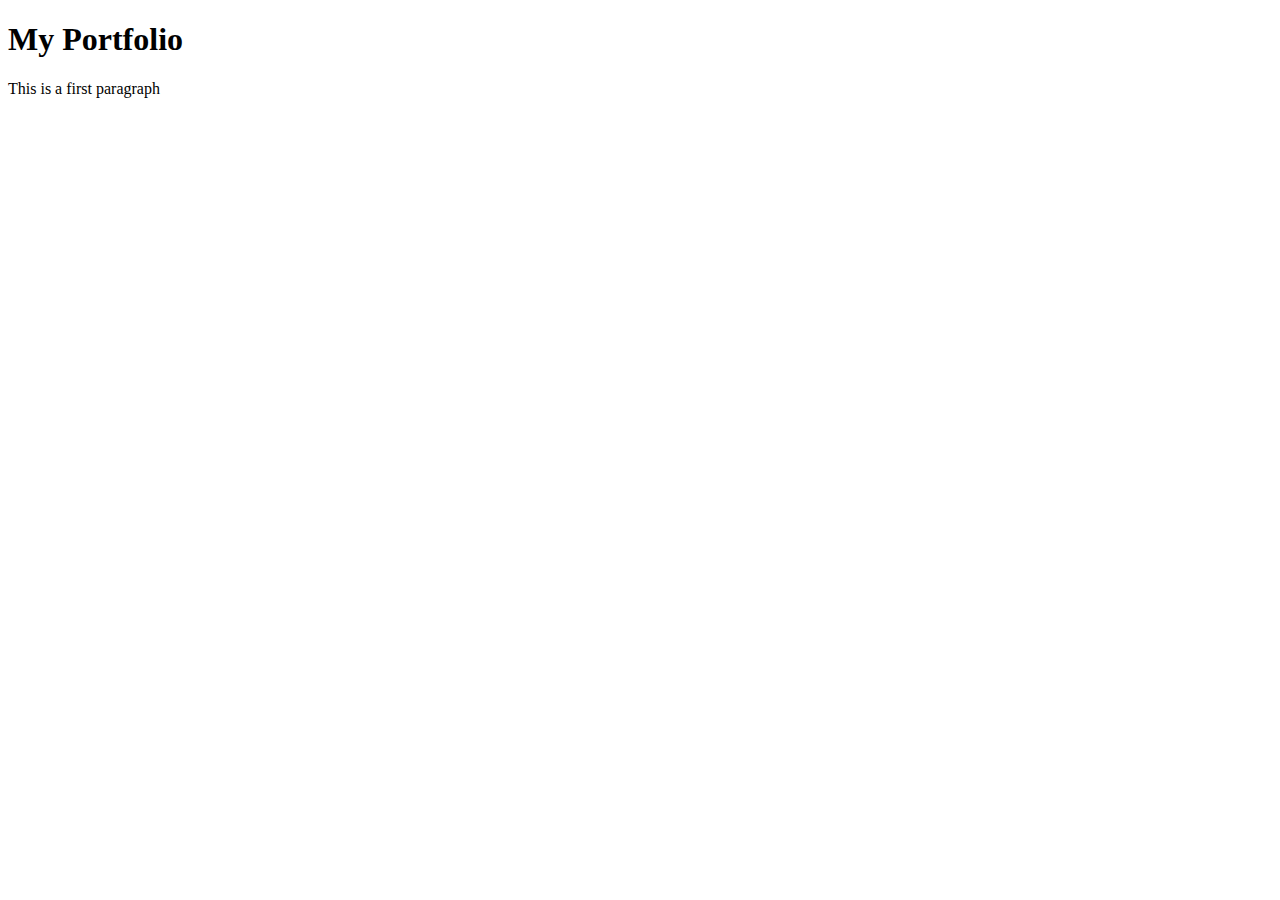
==== index.html @ 95cd4dc5 "Create index.html" ====
<!DOCTYPE html>
<html lang="en">
    <head>
        <link rel="icon" href="img/icon.jpg">
        <link rel="stylesheet" href="css/style.css">
        <meta charset="UTF-8">
        <meta name="viewport" content="width=device-width, initial-scale=1.0">
        <title>Portfolio</title>
    </head>
    <body>
        <h1>My Portfolio</h1>
        <p>This is a first paragraph</p>
    </body>
</html>
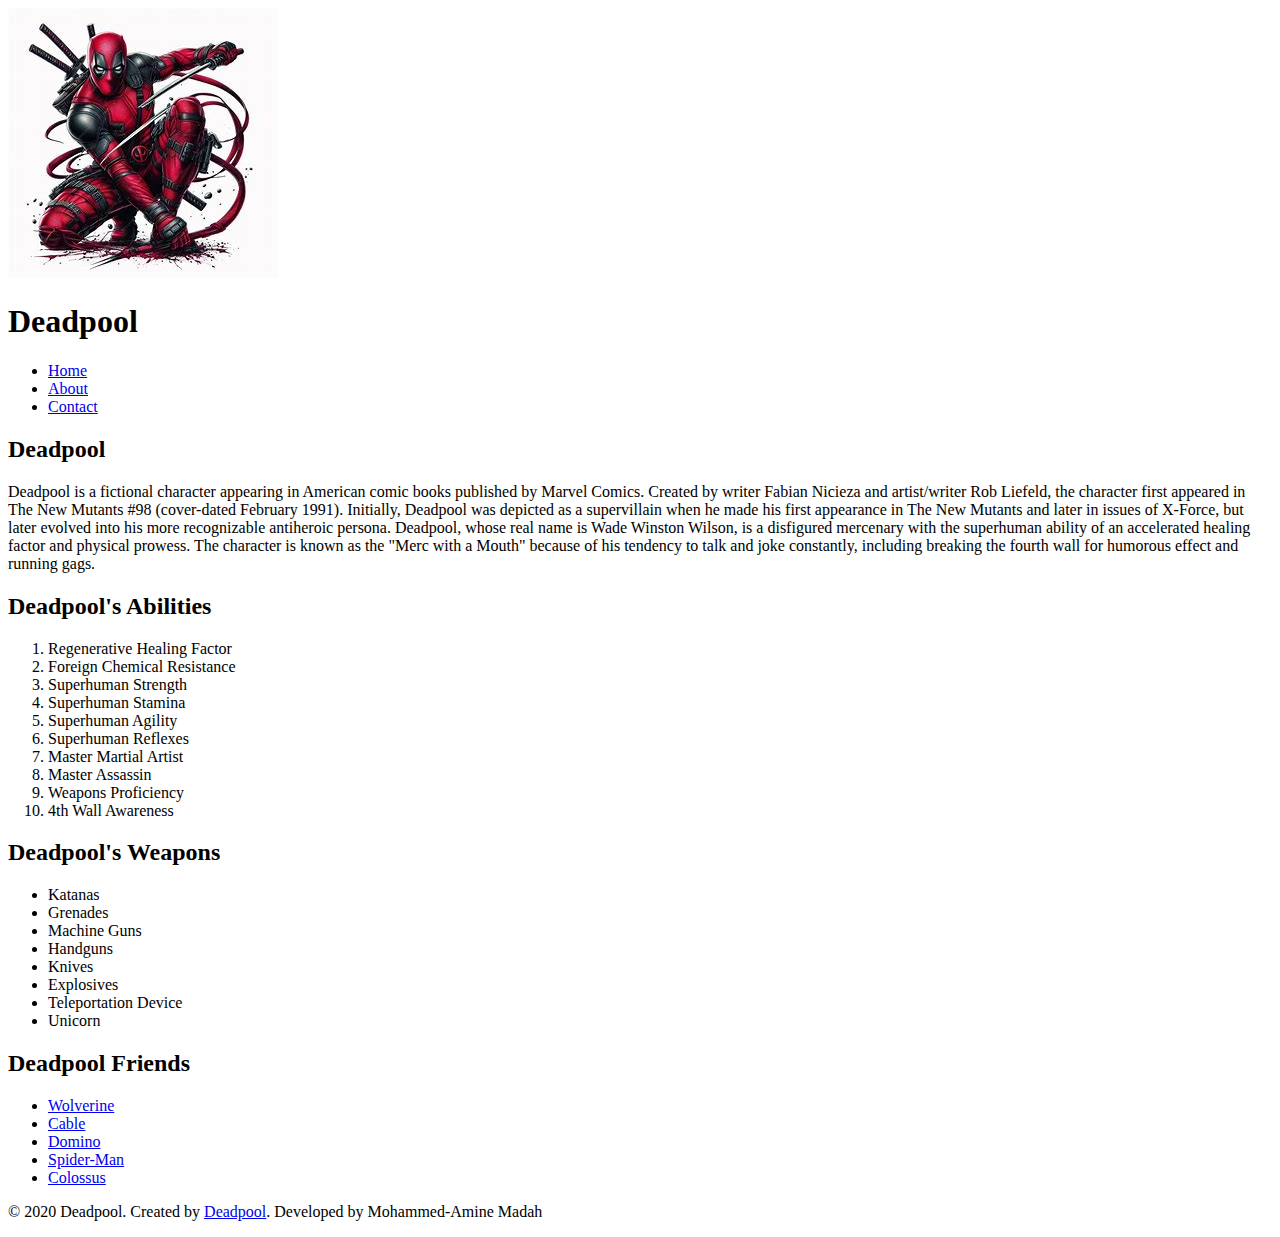
==== commit 7ac39655: "Page update and media" ====
--- a/index.html
+++ b/index.html
@@ -1,14 +1,72 @@
 <!DOCTYPE html>
 <html lang="en">
     <head>
+        <meta charset="UTF-8">
+        <meta name="viewport" content="width=device-width, initial-scale=1.0">
         <link rel="icon" href="img/icon.jpg">
         <link rel="stylesheet" href="css/style.css">
-        <meta charset="UTF-8">
-        <meta name="viewport" content="width=device-width, initial-scale=1.0">
-        <title>Portfolio</title>
+        <title>Deadpool</title>
     </head>
     <body>
-        <h1>My Portfolio</h1>
-        <p>This is a first paragraph</p>
+        <header>
+            <div class="pfp">
+                <img src="img/deadpool.jpg" alt="Deadpool Profile Picture">
+            <h1>Deadpool</h1>
+            <nav>
+                <ul>
+                    <li><a href="#">Home</a></li>
+                    <li><a href="#">About</a></li>
+                    <li><a href="#">Contact</a></li>
+                </ul>
+            </nav>
+        </header>
+
+        <main>
+            <section>
+                <h2>Deadpool</h2>
+                <p>Deadpool is a fictional character appearing in American comic books published by Marvel Comics. Created by writer Fabian Nicieza and artist/writer Rob Liefeld, the character first appeared in The New Mutants #98 (cover-dated February 1991). Initially, Deadpool was depicted as a supervillain when he made his first appearance in The New Mutants and later in issues of X-Force, but later evolved into his more recognizable antiheroic persona. Deadpool, whose real name is Wade Winston Wilson, is a disfigured mercenary with the superhuman ability of an accelerated healing factor and physical prowess. The character is known as the "Merc with a Mouth" because of his tendency to talk and joke constantly, including breaking the fourth wall for humorous effect and running gags.</p>
+            </section>
+            <section>
+                <h2>Deadpool's Abilities</h2>
+                <ol>
+                    <li>Regenerative Healing Factor</li>
+                    <li>Foreign Chemical Resistance</li>
+                    <li>Superhuman Strength</li>
+                    <li>Superhuman Stamina</li>
+                    <li>Superhuman Agility</li>
+                    <li>Superhuman Reflexes</li>
+                    <li>Master Martial Artist</li>
+                    <li>Master Assassin</li>
+                    <li>Weapons Proficiency</li>
+                    <li>4th Wall Awareness</li>
+                </ol>
+            </section>
+            <section>
+                <h2>Deadpool's Weapons</h2>
+                <ul>
+                    <li>Katanas</li>
+                    <li>Grenades</li>
+                    <li>Machine Guns</li>
+                    <li>Handguns</li>
+                    <li>Knives</li>
+                    <li>Explosives</li>
+                    <li>Teleportation Device</li>
+                    <li>Unicorn</li>
+                </ul>
+            </section>
+            <section>
+                <h2>Deadpool Friends</h2>
+                <ul>
+                    <li><a href="#">Wolverine</a></li>
+                    <li><a href="#">Cable</a></li>
+                    <li><a href="#">Domino</a></li>
+                    <li><a href="#">Spider-Man</a></li>
+                    <li><a href="#">Colossus</a></li>
+                </ul>
+            </section>
+        </main>
+        <footer>
+            <p>&copy; 2020 Deadpool. Created by <a href="https://en.wikipedia.org/wiki/Deadpool" target="_blank">Deadpool</a>. Developed by Mohammed-Amine Madah</p>
+        </footer>
     </body>
 </html>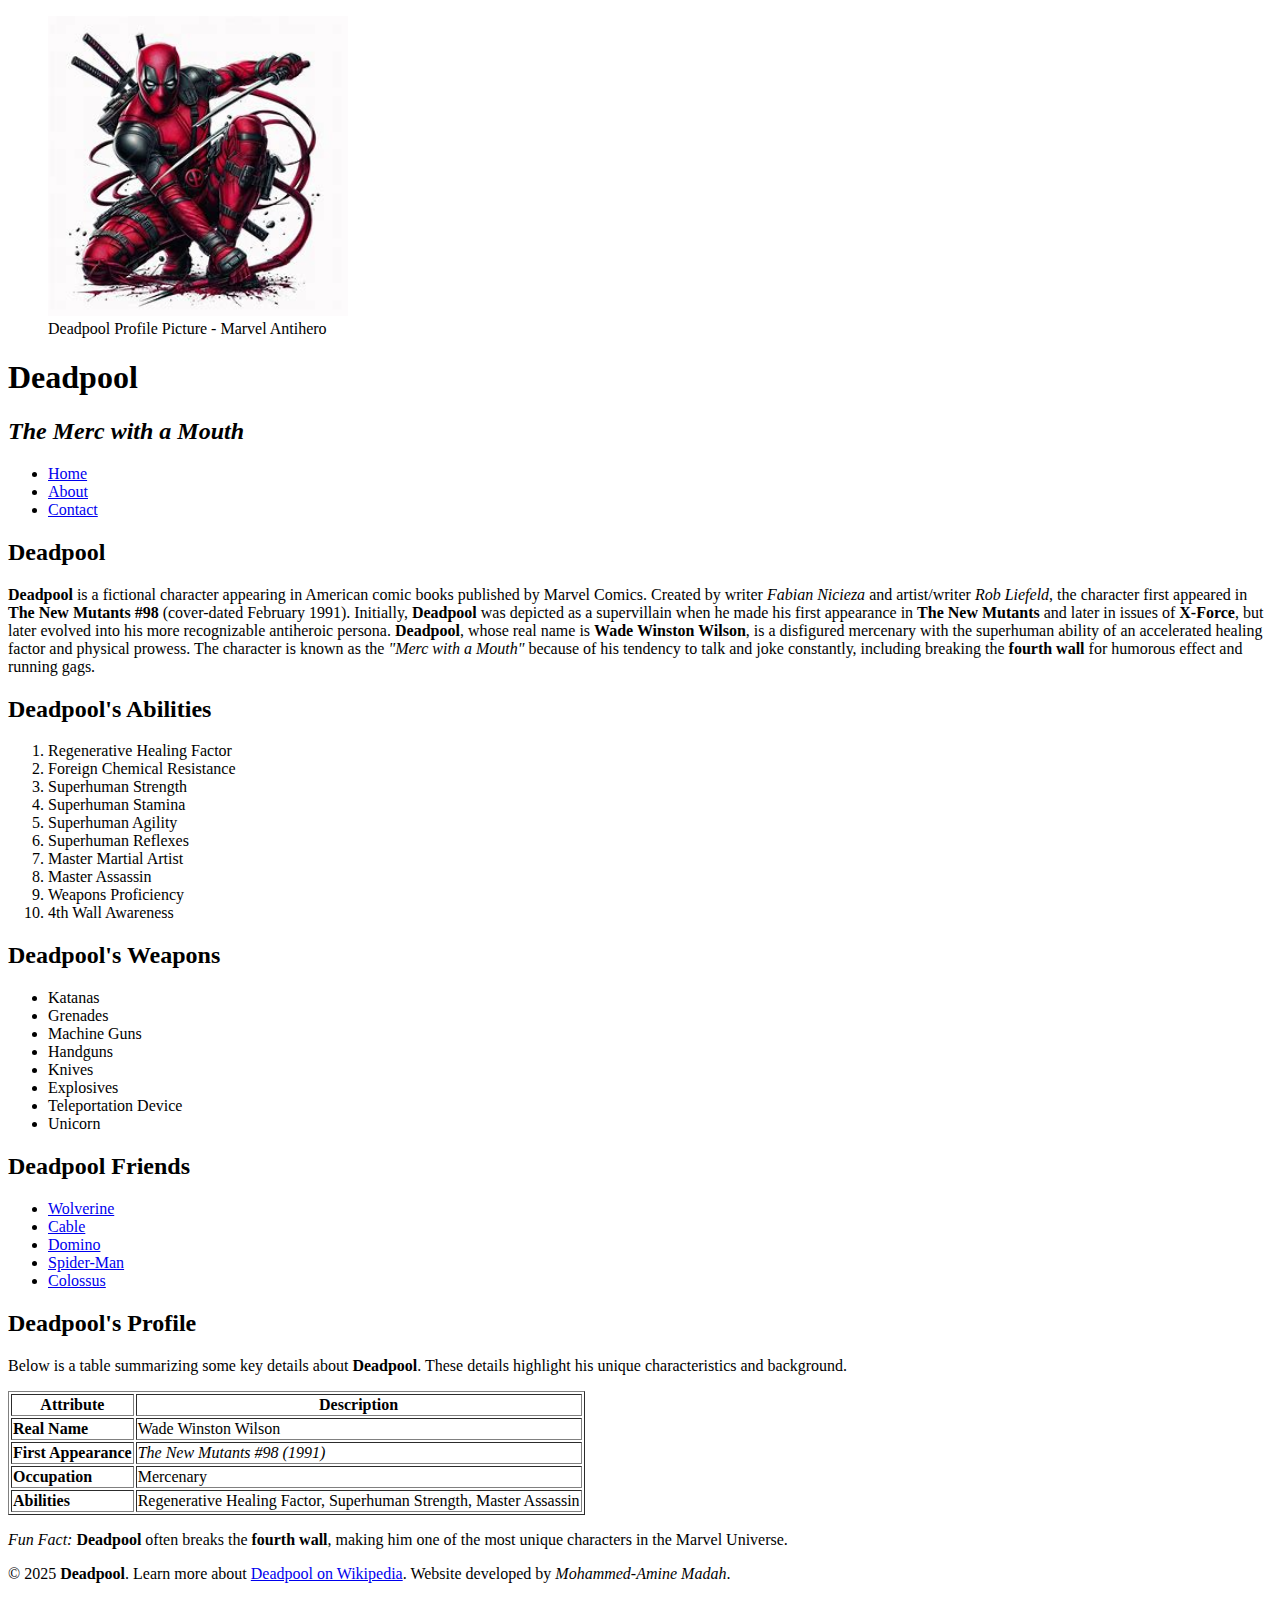
==== commit ee6a7529: "Update index.html" ====
--- a/index.html
+++ b/index.html
@@ -3,15 +3,19 @@
     <head>
         <meta charset="UTF-8">
         <meta name="viewport" content="width=device-width, initial-scale=1.0">
+        <meta name="description" content="Learn all about Deadpool, the Marvel antihero known for his humor, abilities, and breaking the fourth wall.">
         <link rel="icon" href="img/icon.jpg">
         <link rel="stylesheet" href="css/style.css">
-        <title>Deadpool</title>
+        <title>Deadpool - Marvel's Merc with a Mouth</title>
     </head>
     <body>
         <header>
-            <div class="pfp">
-                <img src="img/deadpool.jpg" alt="Deadpool Profile Picture">
+            <figure>
+                <img src="img/deadpool.jpg" alt="Deadpool Profile Picture - Marvel Antihero" width="300" height="300" loading="lazy">
+                <figcaption>Deadpool Profile Picture - Marvel Antihero</figcaption>
+            </figure>
             <h1>Deadpool</h1>
+            <h2><em>The Merc with a Mouth</em></h2>
             <nav>
                 <ul>
                     <li><a href="#">Home</a></li>
@@ -20,11 +24,10 @@
                 </ul>
             </nav>
         </header>
-
         <main>
             <section>
-                <h2>Deadpool</h2>
-                <p>Deadpool is a fictional character appearing in American comic books published by Marvel Comics. Created by writer Fabian Nicieza and artist/writer Rob Liefeld, the character first appeared in The New Mutants #98 (cover-dated February 1991). Initially, Deadpool was depicted as a supervillain when he made his first appearance in The New Mutants and later in issues of X-Force, but later evolved into his more recognizable antiheroic persona. Deadpool, whose real name is Wade Winston Wilson, is a disfigured mercenary with the superhuman ability of an accelerated healing factor and physical prowess. The character is known as the "Merc with a Mouth" because of his tendency to talk and joke constantly, including breaking the fourth wall for humorous effect and running gags.</p>
+                <h2><strong>Deadpool</strong></h2>
+                <p><strong>Deadpool</strong> is a fictional character appearing in American comic books published by Marvel Comics. Created by writer <em>Fabian Nicieza</em> and artist/writer <em>Rob Liefeld</em>, the character first appeared in <strong>The New Mutants #98</strong> (cover-dated February 1991). Initially, <strong>Deadpool</strong> was depicted as a supervillain when he made his first appearance in <strong>The New Mutants</strong> and later in issues of <strong>X-Force</strong>, but later evolved into his more recognizable antiheroic persona. <strong>Deadpool</strong>, whose real name is <strong>Wade Winston Wilson</strong>, is a disfigured mercenary with the superhuman ability of an accelerated healing factor and physical prowess. The character is known as the <em>"Merc with a Mouth"</em> because of his tendency to talk and joke constantly, including breaking the <strong>fourth wall</strong> for humorous effect and running gags.</p>
             </section>
             <section>
                 <h2>Deadpool's Abilities</h2>
@@ -64,9 +67,44 @@
                     <li><a href="#">Colossus</a></li>
                 </ul>
             </section>
+            <section>
+                <h2>Deadpool's Profile</h2>
+                <article>
+                    <p>Below is a table summarizing some key details about <strong>Deadpool</strong>. These details highlight his unique characteristics and background.</p>
+                    <table border="1">
+                        <thead>
+                            <tr>
+                                <th><strong>Attribute</strong></th>
+                                <th><strong>Description</strong></th>
+                            </tr>
+                        </thead>
+                        <tbody>
+                            <tr>
+                                <td><strong>Real Name</strong></td>
+                                <td>Wade Winston Wilson</td>
+                            </tr>
+                            <tr>
+                                <td><strong>First Appearance</strong></td>
+                                <td><em>The New Mutants #98 (1991)</em></td>
+                            </tr>
+                            <tr>
+                                <td><strong>Occupation</strong></td>
+                                <td>Mercenary</td>
+                            </tr>
+                            <tr>
+                                <td><strong>Abilities</strong></td>
+                                <td>Regenerative Healing Factor, Superhuman Strength, Master Assassin</td>
+                            </tr>
+                        </tbody>
+                    </table>
+                </article>
+                <aside>
+                    <p><em>Fun Fact:</em> <strong>Deadpool</strong> often breaks the <strong>fourth wall</strong>, making him one of the most unique characters in the Marvel Universe.</p>
+                </aside>
+            </section>
         </main>
         <footer>
-            <p>&copy; 2020 Deadpool. Created by <a href="https://en.wikipedia.org/wiki/Deadpool" target="_blank">Deadpool</a>. Developed by Mohammed-Amine Madah</p>
+            <p>&copy; 2025 <strong>Deadpool</strong>. Learn more about <a href="https://en.wikipedia.org/wiki/Deadpool" target="_blank">Deadpool on Wikipedia</a>. Website developed by <em>Mohammed-Amine Madah</em>.</p>
         </footer>
     </body>
 </html>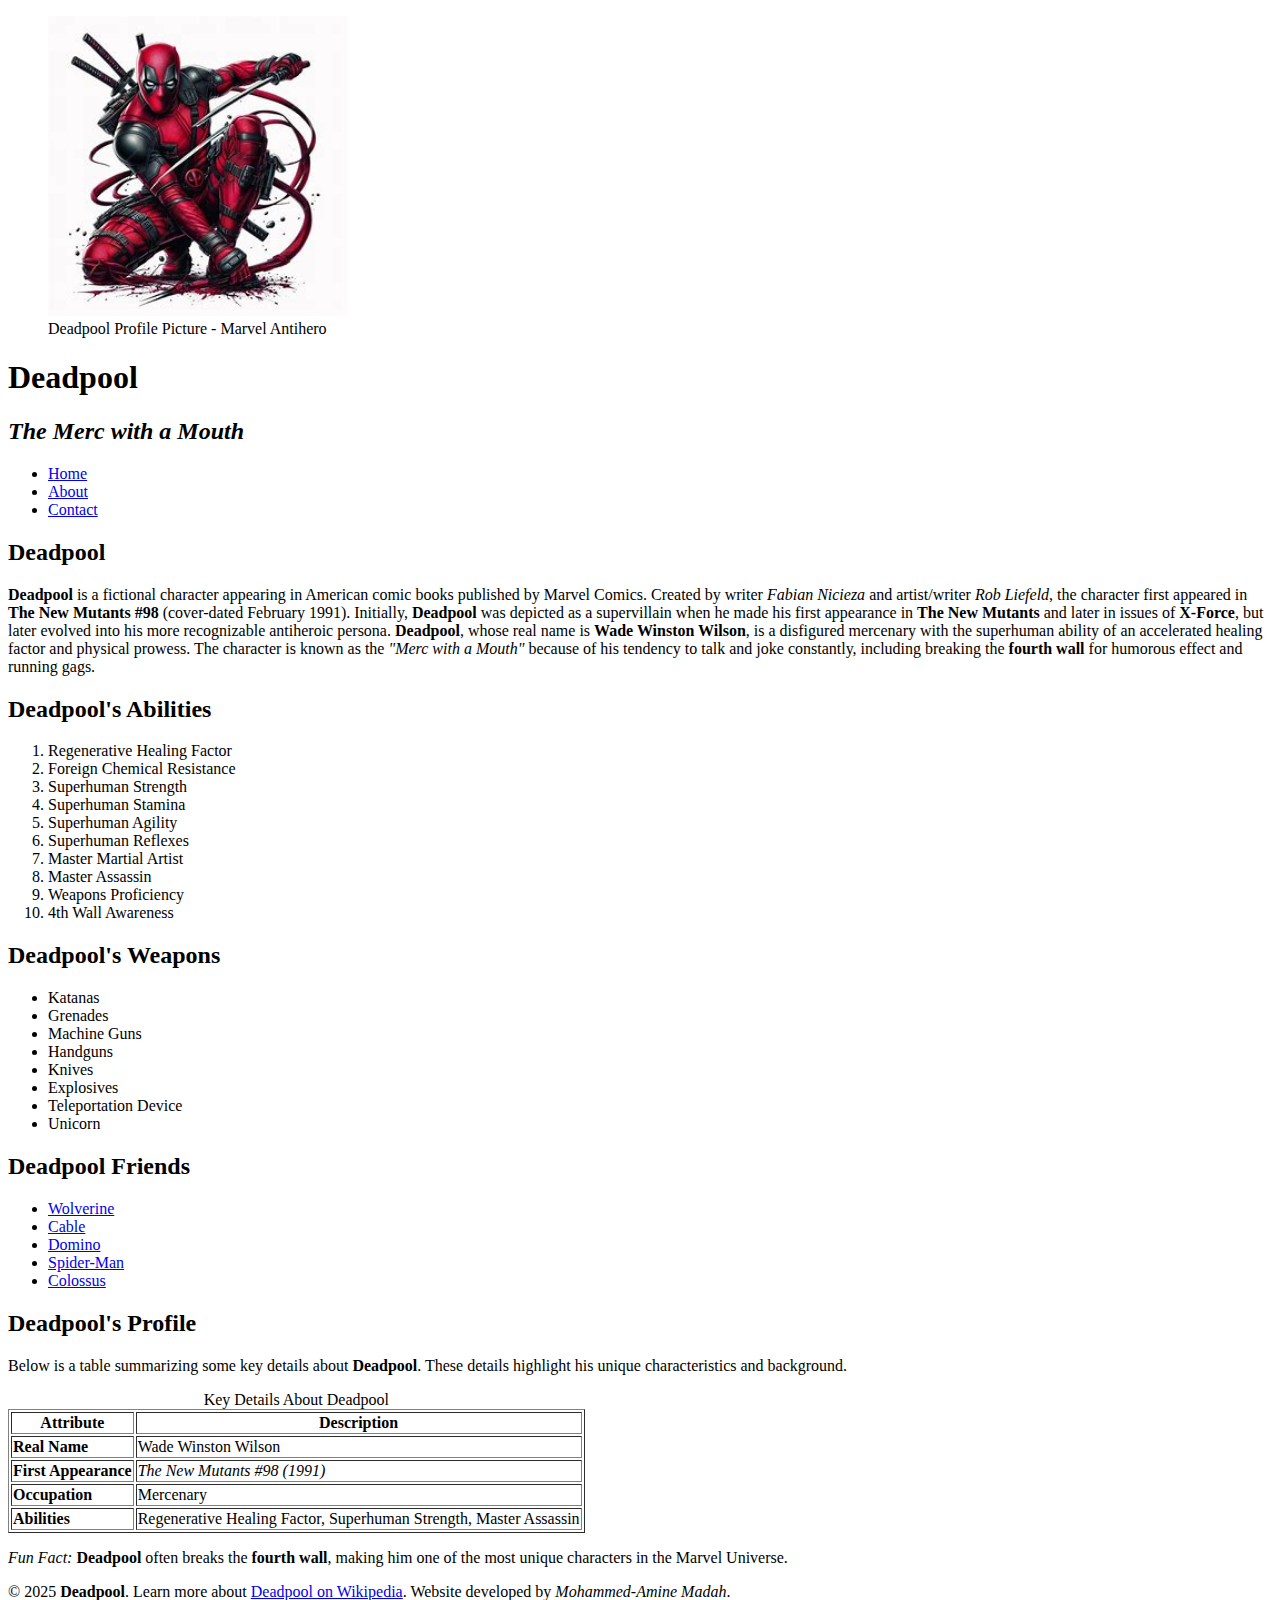
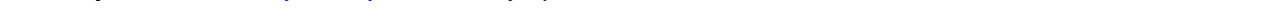
==== commit c7804672: "Update index.html" ====
--- a/index.html
+++ b/index.html
@@ -9,28 +9,32 @@
         <title>Deadpool - Marvel's Merc with a Mouth</title>
     </head>
     <body>
-        <header>
+        <header role="banner">
             <figure>
                 <img src="img/deadpool.jpg" alt="Deadpool Profile Picture - Marvel Antihero" width="300" height="300" loading="lazy">
                 <figcaption>Deadpool Profile Picture - Marvel Antihero</figcaption>
             </figure>
             <h1>Deadpool</h1>
             <h2><em>The Merc with a Mouth</em></h2>
-            <nav>
+            <nav role="navigation" aria-label="Main Navigation">
                 <ul>
-                    <li><a href="#">Home</a></li>
-                    <li><a href="#">About</a></li>
-                    <li><a href="#">Contact</a></li>
+                    <li><a href="#" aria-label="Go to Home section">Home</a></li>
+                    <li><a href="#" aria-label="Learn more About Deadpool">About</a></li>
+                    <li><a href="#" aria-label="Contact Deadpool">Contact</a></li>
                 </ul>
             </nav>
         </header>
-        <main>
+        <main role="main">
             <section>
-                <h2><strong>Deadpool</strong></h2>
+                <header>
+                    <h2><strong>Deadpool</strong></h2>
+                </header>
                 <p><strong>Deadpool</strong> is a fictional character appearing in American comic books published by Marvel Comics. Created by writer <em>Fabian Nicieza</em> and artist/writer <em>Rob Liefeld</em>, the character first appeared in <strong>The New Mutants #98</strong> (cover-dated February 1991). Initially, <strong>Deadpool</strong> was depicted as a supervillain when he made his first appearance in <strong>The New Mutants</strong> and later in issues of <strong>X-Force</strong>, but later evolved into his more recognizable antiheroic persona. <strong>Deadpool</strong>, whose real name is <strong>Wade Winston Wilson</strong>, is a disfigured mercenary with the superhuman ability of an accelerated healing factor and physical prowess. The character is known as the <em>"Merc with a Mouth"</em> because of his tendency to talk and joke constantly, including breaking the <strong>fourth wall</strong> for humorous effect and running gags.</p>
             </section>
             <section>
-                <h2>Deadpool's Abilities</h2>
+                <header>
+                    <h2>Deadpool's Abilities</h2>
+                </header>
                 <ol>
                     <li>Regenerative Healing Factor</li>
                     <li>Foreign Chemical Resistance</li>
@@ -45,7 +49,9 @@
                 </ol>
             </section>
             <section>
-                <h2>Deadpool's Weapons</h2>
+                <header>
+                    <h2>Deadpool's Weapons</h2>
+                </header>
                 <ul>
                     <li>Katanas</li>
                     <li>Grenades</li>
@@ -58,24 +64,29 @@
                 </ul>
             </section>
             <section>
-                <h2>Deadpool Friends</h2>
+                <header>
+                    <h2>Deadpool Friends</h2>
+                </header>
                 <ul>
-                    <li><a href="#">Wolverine</a></li>
-                    <li><a href="#">Cable</a></li>
-                    <li><a href="#">Domino</a></li>
-                    <li><a href="#">Spider-Man</a></li>
-                    <li><a href="#">Colossus</a></li>
+                    <li><a href="#" aria-label="Learn about Wolverine">Wolverine</a></li>
+                    <li><a href="#" aria-label="Learn about Cable">Cable</a></li>
+                    <li><a href="#" aria-label="Learn about Domino">Domino</a></li>
+                    <li><a href="#" aria-label="Learn about Spider-Man">Spider-Man</a></li>
+                    <li><a href="#" aria-label="Learn about Colossus">Colossus</a></li>
                 </ul>
             </section>
             <section>
-                <h2>Deadpool's Profile</h2>
+                <header>
+                    <h2>Deadpool's Profile</h2>
+                </header>
                 <article>
                     <p>Below is a table summarizing some key details about <strong>Deadpool</strong>. These details highlight his unique characteristics and background.</p>
                     <table border="1">
+                        <caption>Key Details About Deadpool</caption>
                         <thead>
                             <tr>
-                                <th><strong>Attribute</strong></th>
-                                <th><strong>Description</strong></th>
+                                <th scope="col"><strong>Attribute</strong></th>
+                                <th scope="col"><strong>Description</strong></th>
                             </tr>
                         </thead>
                         <tbody>
@@ -103,8 +114,8 @@
                 </aside>
             </section>
         </main>
-        <footer>
-            <p>&copy; 2025 <strong>Deadpool</strong>. Learn more about <a href="https://en.wikipedia.org/wiki/Deadpool" target="_blank">Deadpool on Wikipedia</a>. Website developed by <em>Mohammed-Amine Madah</em>.</p>
+        <footer role="contentinfo">
+            <p>&copy; 2025 <strong>Deadpool</strong>. Learn more about <a href="https://en.wikipedia.org/wiki/Deadpool" target="_blank" aria-label="Read more about Deadpool on Wikipedia">Deadpool on Wikipedia</a>. Website developed by <em>Mohammed-Amine Madah</em>.</p>
         </footer>
     </body>
 </html>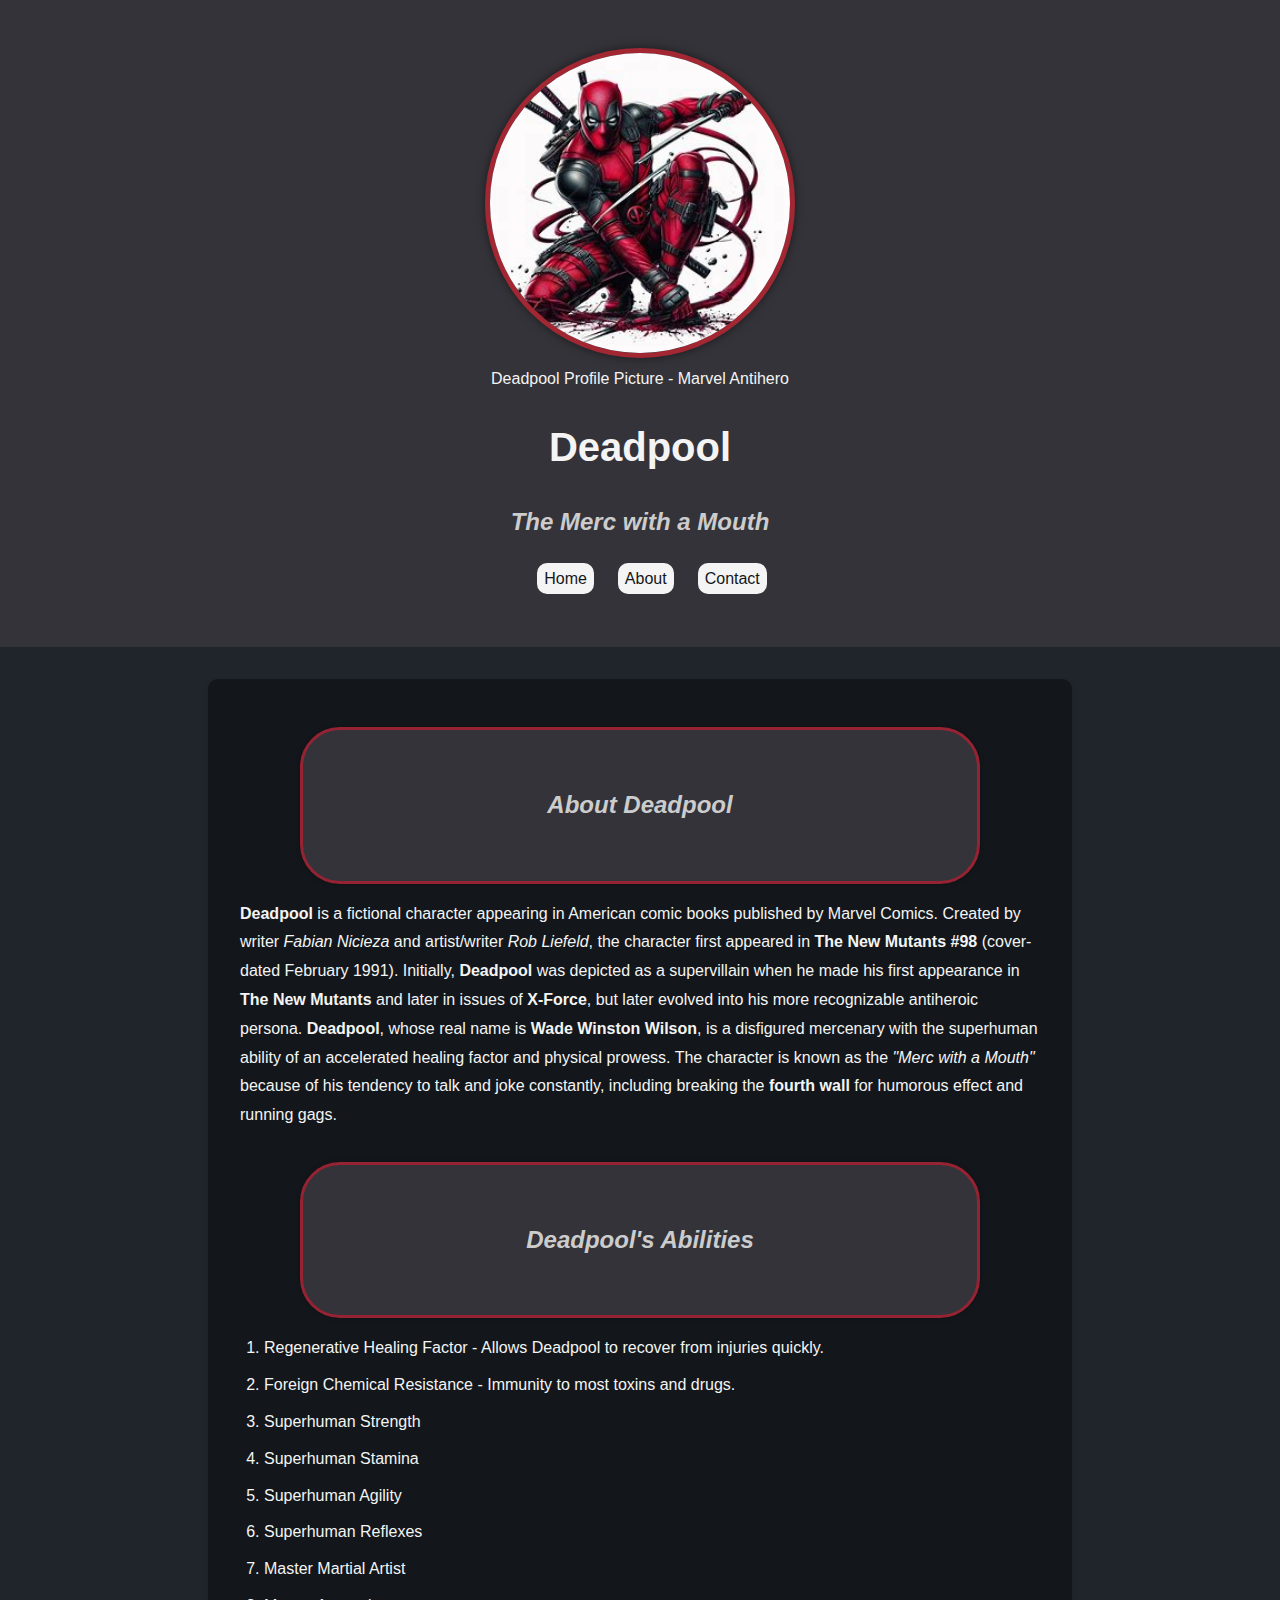
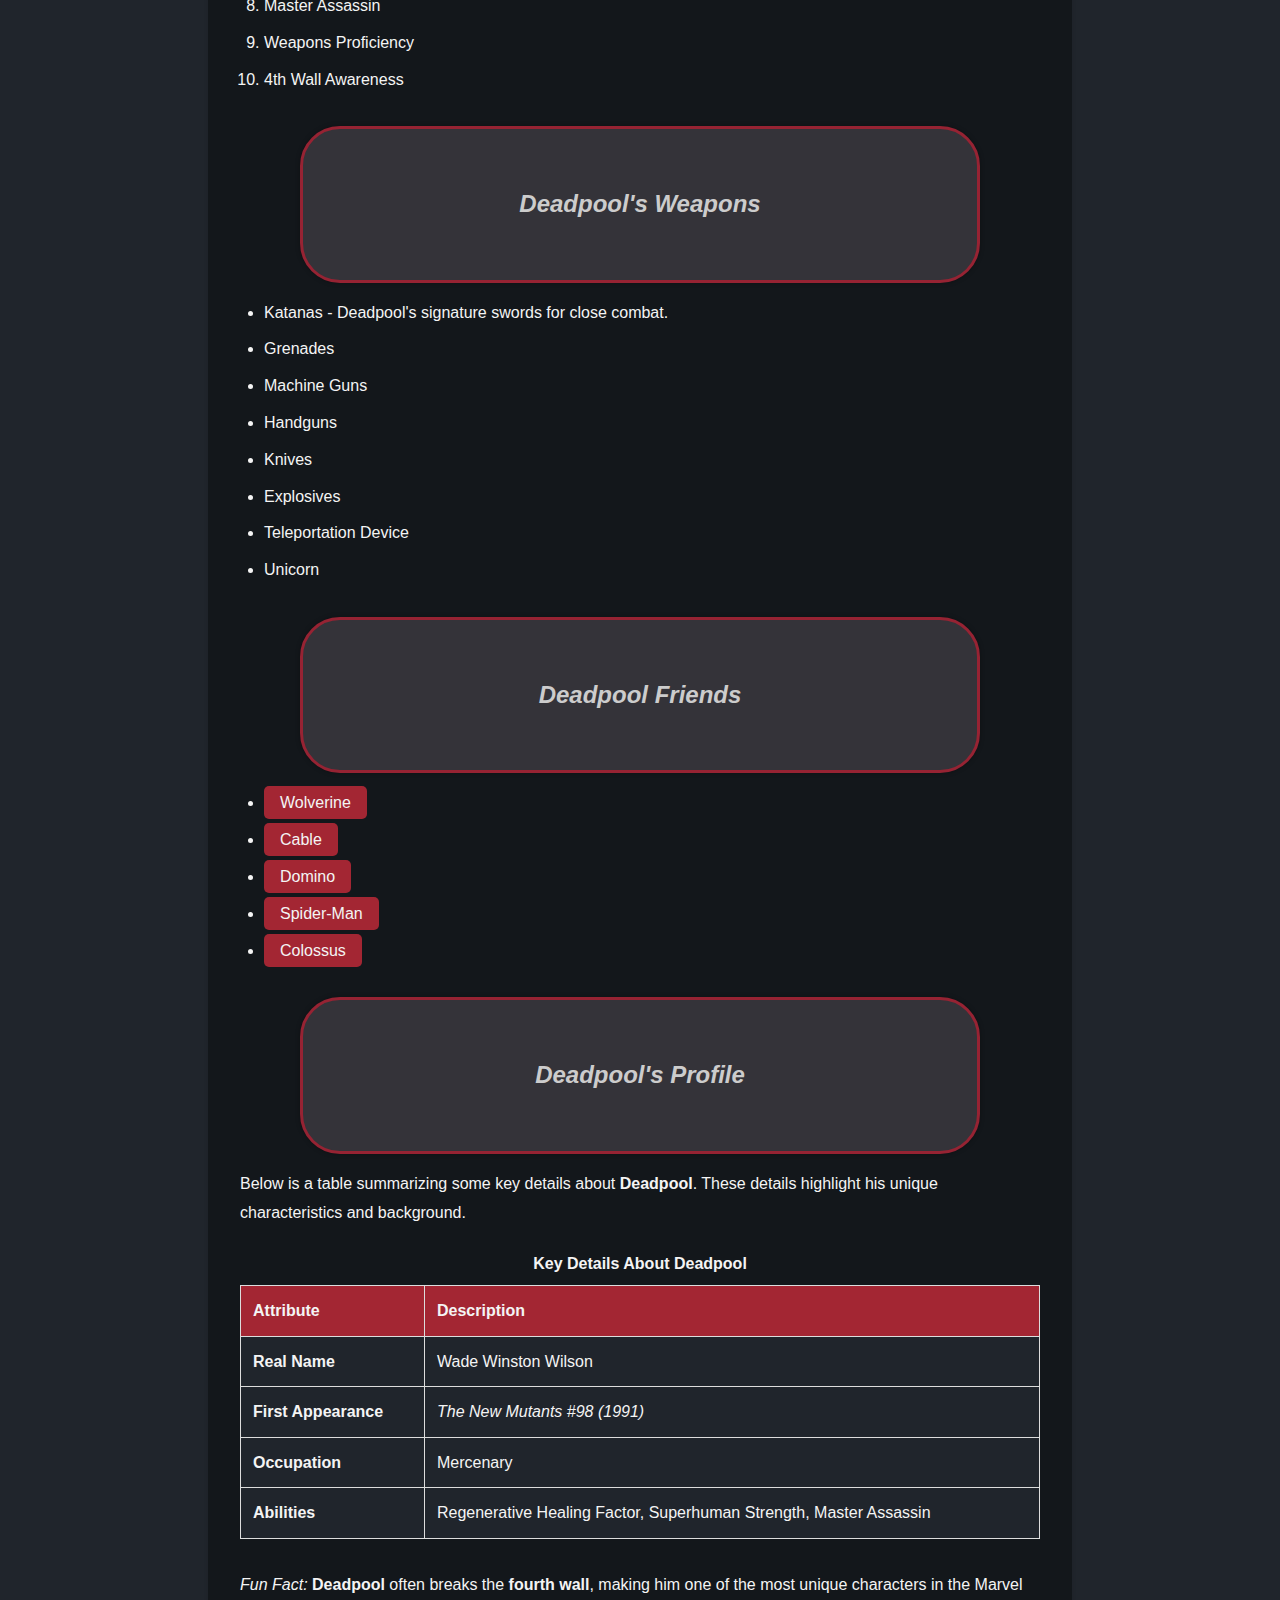
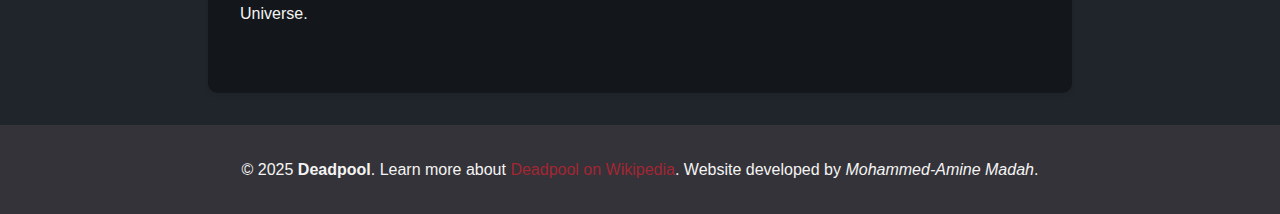
==== commit d307e878: "Style changes" ====
--- a/index.html
+++ b/index.html
@@ -3,15 +3,17 @@
     <head>
         <meta charset="UTF-8">
         <meta name="viewport" content="width=device-width, initial-scale=1.0">
-        <meta name="description" content="Learn all about Deadpool, the Marvel antihero known for his humor, abilities, and breaking the fourth wall.">
+        <meta name="keywords" content="Deadpool, Marvel, Antihero, Comics, Mercenary, Superhero">
+        <meta name="author" content="Mohammed-Amine Madah">
         <link rel="icon" href="img/icon.jpg">
         <link rel="stylesheet" href="css/style.css">
-        <title>Deadpool - Marvel's Merc with a Mouth</title>
+        <title>Deadpool - Marvel Antihero | Abilities, Weapons, and Profile</title>
+        <meta name="description" content="Explore Deadpool's abilities, weapons, friends, and profile. Learn about Marvel's Merc with a Mouth and his unique traits.">
     </head>
     <body>
         <header role="banner">
             <figure>
-                <img src="img/deadpool.jpg" alt="Deadpool Profile Picture - Marvel Antihero" width="300" height="300" loading="lazy">
+                <img src="img/deadpool.jpg" alt="Deadpool's profile picture, a Marvel antihero known for his humor and abilities" width="300" height="300" loading="lazy">
                 <figcaption>Deadpool Profile Picture - Marvel Antihero</figcaption>
             </figure>
             <h1>Deadpool</h1>
@@ -25,19 +27,19 @@
             </nav>
         </header>
         <main role="main">
-            <section>
-                <header>
-                    <h2><strong>Deadpool</strong></h2>
+            <section aria-labelledby="about-deadpool">
+                <header class="about-header">
+                    <h2 id="about-deadpool"><strong>About Deadpool</strong></h2>
                 </header>
                 <p><strong>Deadpool</strong> is a fictional character appearing in American comic books published by Marvel Comics. Created by writer <em>Fabian Nicieza</em> and artist/writer <em>Rob Liefeld</em>, the character first appeared in <strong>The New Mutants #98</strong> (cover-dated February 1991). Initially, <strong>Deadpool</strong> was depicted as a supervillain when he made his first appearance in <strong>The New Mutants</strong> and later in issues of <strong>X-Force</strong>, but later evolved into his more recognizable antiheroic persona. <strong>Deadpool</strong>, whose real name is <strong>Wade Winston Wilson</strong>, is a disfigured mercenary with the superhuman ability of an accelerated healing factor and physical prowess. The character is known as the <em>"Merc with a Mouth"</em> because of his tendency to talk and joke constantly, including breaking the <strong>fourth wall</strong> for humorous effect and running gags.</p>
             </section>
-            <section>
-                <header>
-                    <h2>Deadpool's Abilities</h2>
+            <article aria-labelledby="abilities">
+                <header class="abilities-header">
+                    <h2 id="abilities">Deadpool's Abilities</h2>
                 </header>
                 <ol>
-                    <li>Regenerative Healing Factor</li>
-                    <li>Foreign Chemical Resistance</li>
+                    <li>Regenerative Healing Factor - Allows Deadpool to recover from injuries quickly.</li>
+                    <li>Foreign Chemical Resistance - Immunity to most toxins and drugs.</li>
                     <li>Superhuman Strength</li>
                     <li>Superhuman Stamina</li>
                     <li>Superhuman Agility</li>
@@ -47,13 +49,13 @@
                     <li>Weapons Proficiency</li>
                     <li>4th Wall Awareness</li>
                 </ol>
-            </section>
-            <section>
-                <header>
-                    <h2>Deadpool's Weapons</h2>
+            </article>
+            <article aria-labelledby="weapons">
+                <header class="weapons-header">
+                    <h2 id="weapons">Deadpool's Weapons</h2>
                 </header>
                 <ul>
-                    <li>Katanas</li>
+                    <li>Katanas - Deadpool's signature swords for close combat.</li>
                     <li>Grenades</li>
                     <li>Machine Guns</li>
                     <li>Handguns</li>
@@ -62,22 +64,22 @@
                     <li>Teleportation Device</li>
                     <li>Unicorn</li>
                 </ul>
-            </section>
-            <section>
-                <header>
-                    <h2>Deadpool Friends</h2>
+            </article>
+            <section aria-labelledby="friends" class="friends-section">
+                <header class="friends-header">
+                    <h2 id="friends">Deadpool Friends</h2>
                 </header>
                 <ul>
-                    <li><a href="#" aria-label="Learn about Wolverine">Wolverine</a></li>
+                    <li><a href="#" aria-label="Learn about Wolverine, a mutant with regenerative abilities">Wolverine</a></li>
                     <li><a href="#" aria-label="Learn about Cable">Cable</a></li>
                     <li><a href="#" aria-label="Learn about Domino">Domino</a></li>
                     <li><a href="#" aria-label="Learn about Spider-Man">Spider-Man</a></li>
                     <li><a href="#" aria-label="Learn about Colossus">Colossus</a></li>
                 </ul>
             </section>
-            <section>
-                <header>
-                    <h2>Deadpool's Profile</h2>
+            <section aria-labelledby="profile">
+                <header class="profile-header">
+                    <h2 id="profile">Deadpool's Profile</h2>
                 </header>
                 <article>
                     <p>Below is a table summarizing some key details about <strong>Deadpool</strong>. These details highlight his unique characteristics and background.</p>
--- a/css/style.css
+++ b/css/style.css
@@ -0,0 +1,191 @@
+/* Ensure html and body take full width and height */
+html, body {
+    width: 100%;
+    height: 100%;
+    margin: 0; /* Remove default margins */
+    background-color: #20252C; /* Dark Gunmetal */
+    color: #f4f4f4; /* Light text for contrast */
+    font-family: Arial, sans-serif;
+    line-height: 1.6; /* Ensure good line height for readability */
+}
+
+/* Default container styling */
+.container {
+    width: 90%;
+    max-width: 1200px;
+    margin: 0 auto;
+}
+
+/* Default heading styles */
+h1, h2, h3, h4, h5, h6 {
+    margin: 1.5rem 0; /* Uniform spacing above and below headings */
+    font-weight: bold;
+}
+
+/* Default paragraph styling */
+p {
+    margin: 1rem 0; /* Uniform spacing above and below paragraphs */
+}
+
+/* Default list styling */
+ul, ol {
+    margin: 1rem 0; /* Uniform spacing above and below lists */
+    padding-left: 1.5rem; /* Consistent indentation for lists */
+}
+
+ul li, ol li {
+    margin-bottom: 0.5rem;
+}
+
+/* Remove underline from all links */
+a {
+    text-decoration: none; /* Remove underline from links */
+}
+
+.about-header, .abilities-header, .weapons-header, .friends-header, .profile-header {
+    background-color: #343339; /* Jet */
+    text-align: center;
+    padding: 2rem 0;
+    border:#962333 3px solid;
+    border-radius: 40px;
+    box-shadow: 0 0 5px rgba(0, 0, 0, 0.3);
+    margin: 1rem auto;
+    max-width: 85%;
+}
+
+/* Header styling */
+header {
+    width: 100%; /* Ensure full width */
+    box-sizing: border-box;
+    background-color: #343339; /* Jet */
+    color: #f4f4f4; /* Light text for readability */
+    text-align: center;
+    padding: 2rem 0;
+}
+
+header h1 {
+    font-size: 2.5rem;
+    margin-bottom: 0.5rem;
+}
+
+header h2 {
+    font-size: 1.5rem;
+    font-style: italic;
+    color: #ccc;
+}
+
+header nav ul {
+    list-style-type: none; /* Remove markers for nav bar list items */
+    display: flex;
+    justify-content: center;
+    gap: 1.5rem;
+    margin-top: 1rem;
+}
+
+header nav ul li a {
+    color: #13171B; /* Dark text for contrast */
+    background-color: #f4f4f4; /* Light background */
+    border: 7px solid transparent;
+    border-radius: 10px;
+    transition: background-color 0.3s, border-color 0.3s;
+    text-decoration: none; /* Ensure no underline in header links */
+}
+
+header nav ul li a:hover {
+    background-color: #ccc; /* Light gray for hover effect */
+    border-color: #ccc;
+}
+
+/* Circular profile picture with red ring */
+header figure img {
+    border-radius: 50%;
+    border: 5px solid #A32633; /* Japanese Carmine */
+    box-shadow: 0 0 10px rgba(0, 0, 0, 0.5);
+}
+
+/* Main content styling */
+main {
+    padding: 2rem;
+    background-color: #13171B; /* Chinese Black */
+    color: #f4f4f4; /* Light text for readability */
+    border-radius: 10px;
+    box-shadow: 0 2px 5px rgba(0, 0, 0, 0.1);
+    margin: 2rem auto;
+    max-width: 800px;
+}
+
+main section, main article {
+    margin-bottom: 2rem;
+}
+
+main h2 {
+    background-color: #343339; /* Jet */
+    margin: 1.5rem 0; /* Consistent spacing for headings in main */
+}
+
+main p, main ul, main ol {
+    margin: 1rem 0; /* Consistent spacing for paragraphs and lists in main */
+    line-height: 1.8;
+}
+
+/* Table styling */
+table {
+    width: 100%;
+    border-collapse: collapse;
+    margin: 1.5rem 0; /* Consistent spacing above and below tables */
+}
+
+table th, table td {
+    border: 1px solid #ddd;
+    padding: 0.75rem;
+    text-align: left;
+}
+
+table th {
+    background-color: #A32633; /* Japanese Carmine */
+    color: #f4f4f4; /* Light text for contrast */
+}
+
+table td {
+    background-color: #20252C; /* Dark Gunmetal */
+    color: #f4f4f4; /* Light text for readability */
+}
+
+table caption {
+    margin-bottom: 0.5rem;
+    font-weight: bold;
+}
+
+/* Footer styling */
+footer {
+    width: 100%; /* Ensure full width */
+    text-align: center;
+    padding: 1rem 0;
+    background-color: #343339; /* Jet */
+    color: #f4f4f4; /* Light text for readability */
+    margin-top: 2rem;
+}
+
+footer a {
+    color: #A32633; /* Japanese Carmine */
+    text-decoration: none; /* Ensure no underline in footer links */
+}
+
+footer a:hover {
+    color: #962333; /* Slightly darker Japanese Carmine */
+}
+
+/* Friends section links */
+.friends-section a {
+    color: #f4f4f4; /* Light text for contrast */
+    background-color: #A32633; /* Japanese Carmine */
+    padding: 0.5rem 1rem;
+    border-radius: 5px;
+    text-decoration: none; /* Ensure no underline in friends section links */
+    transition: background-color 0.3s, color 0.3s;
+}
+
+.friends-section a:hover {
+    background-color: #962333; /* Slightly darker Japanese Carmine */
+    color: #fff; /* Ensure good contrast on hover */
+}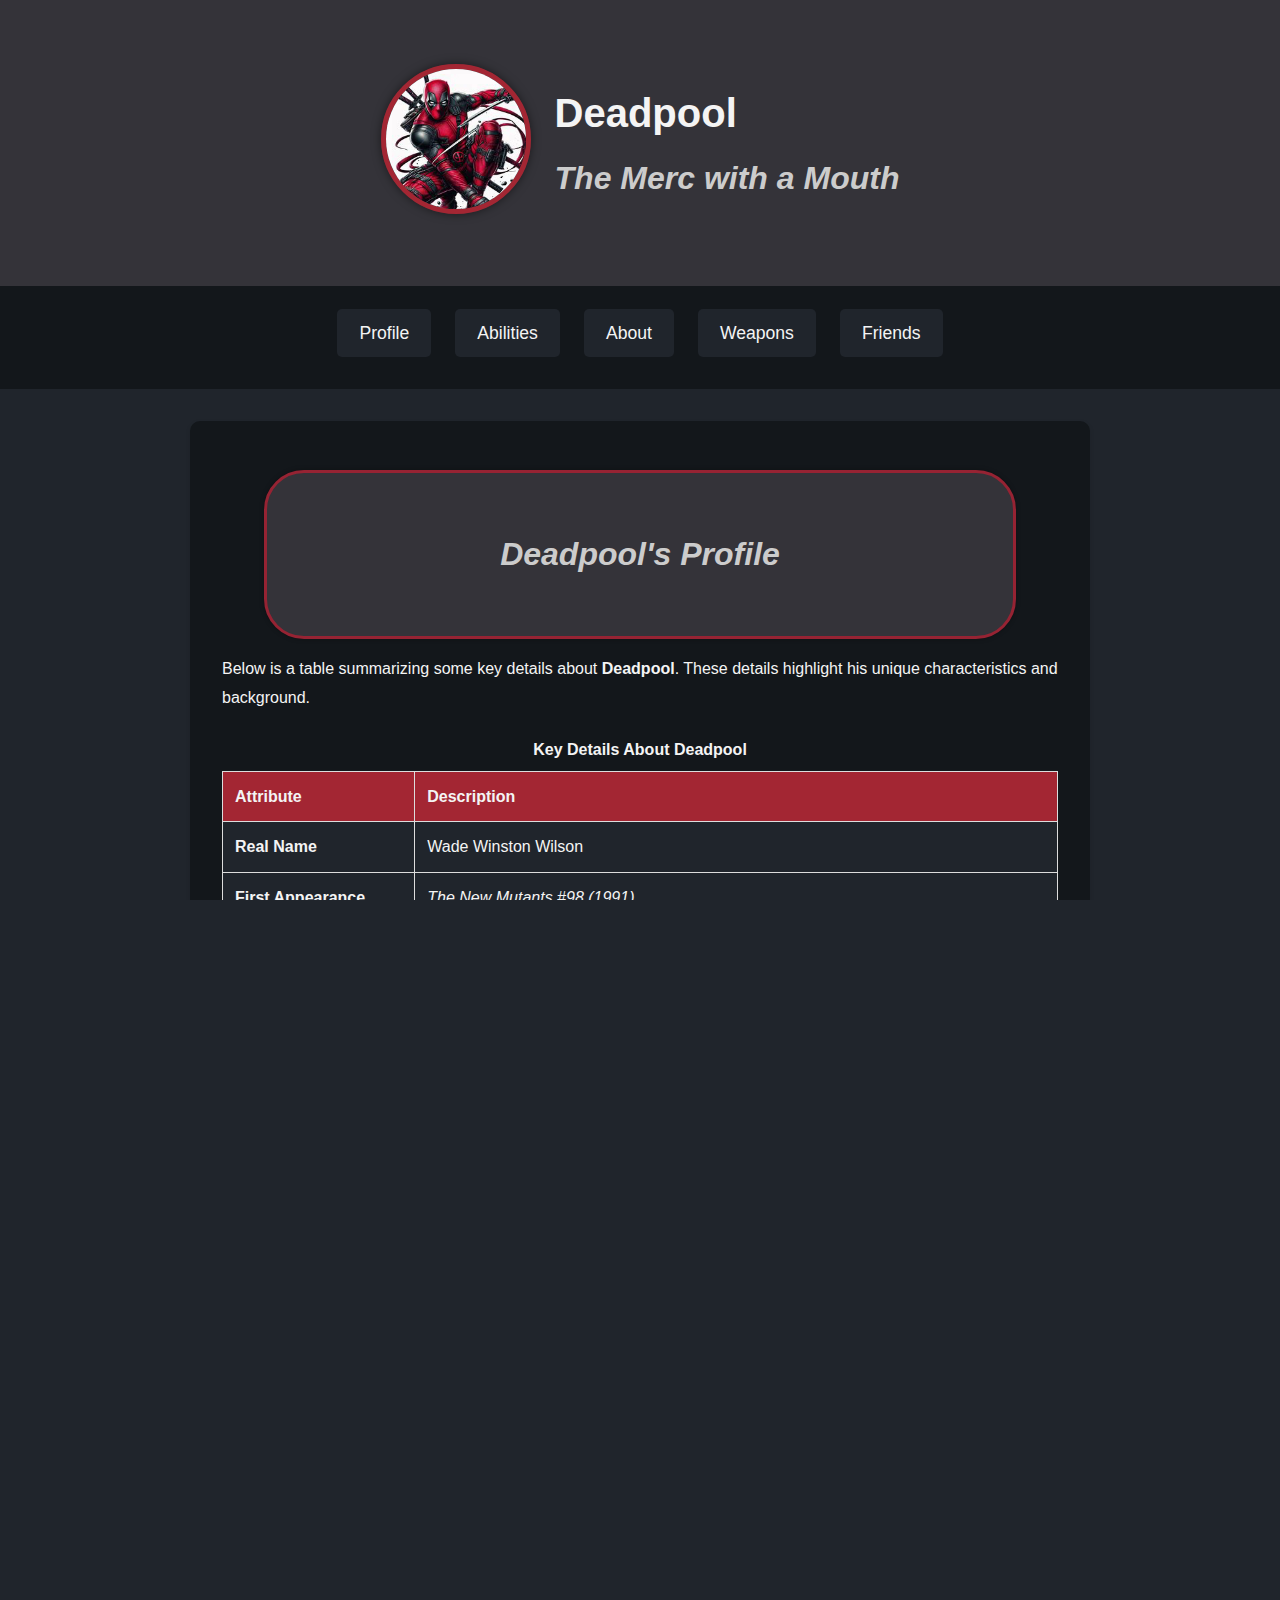
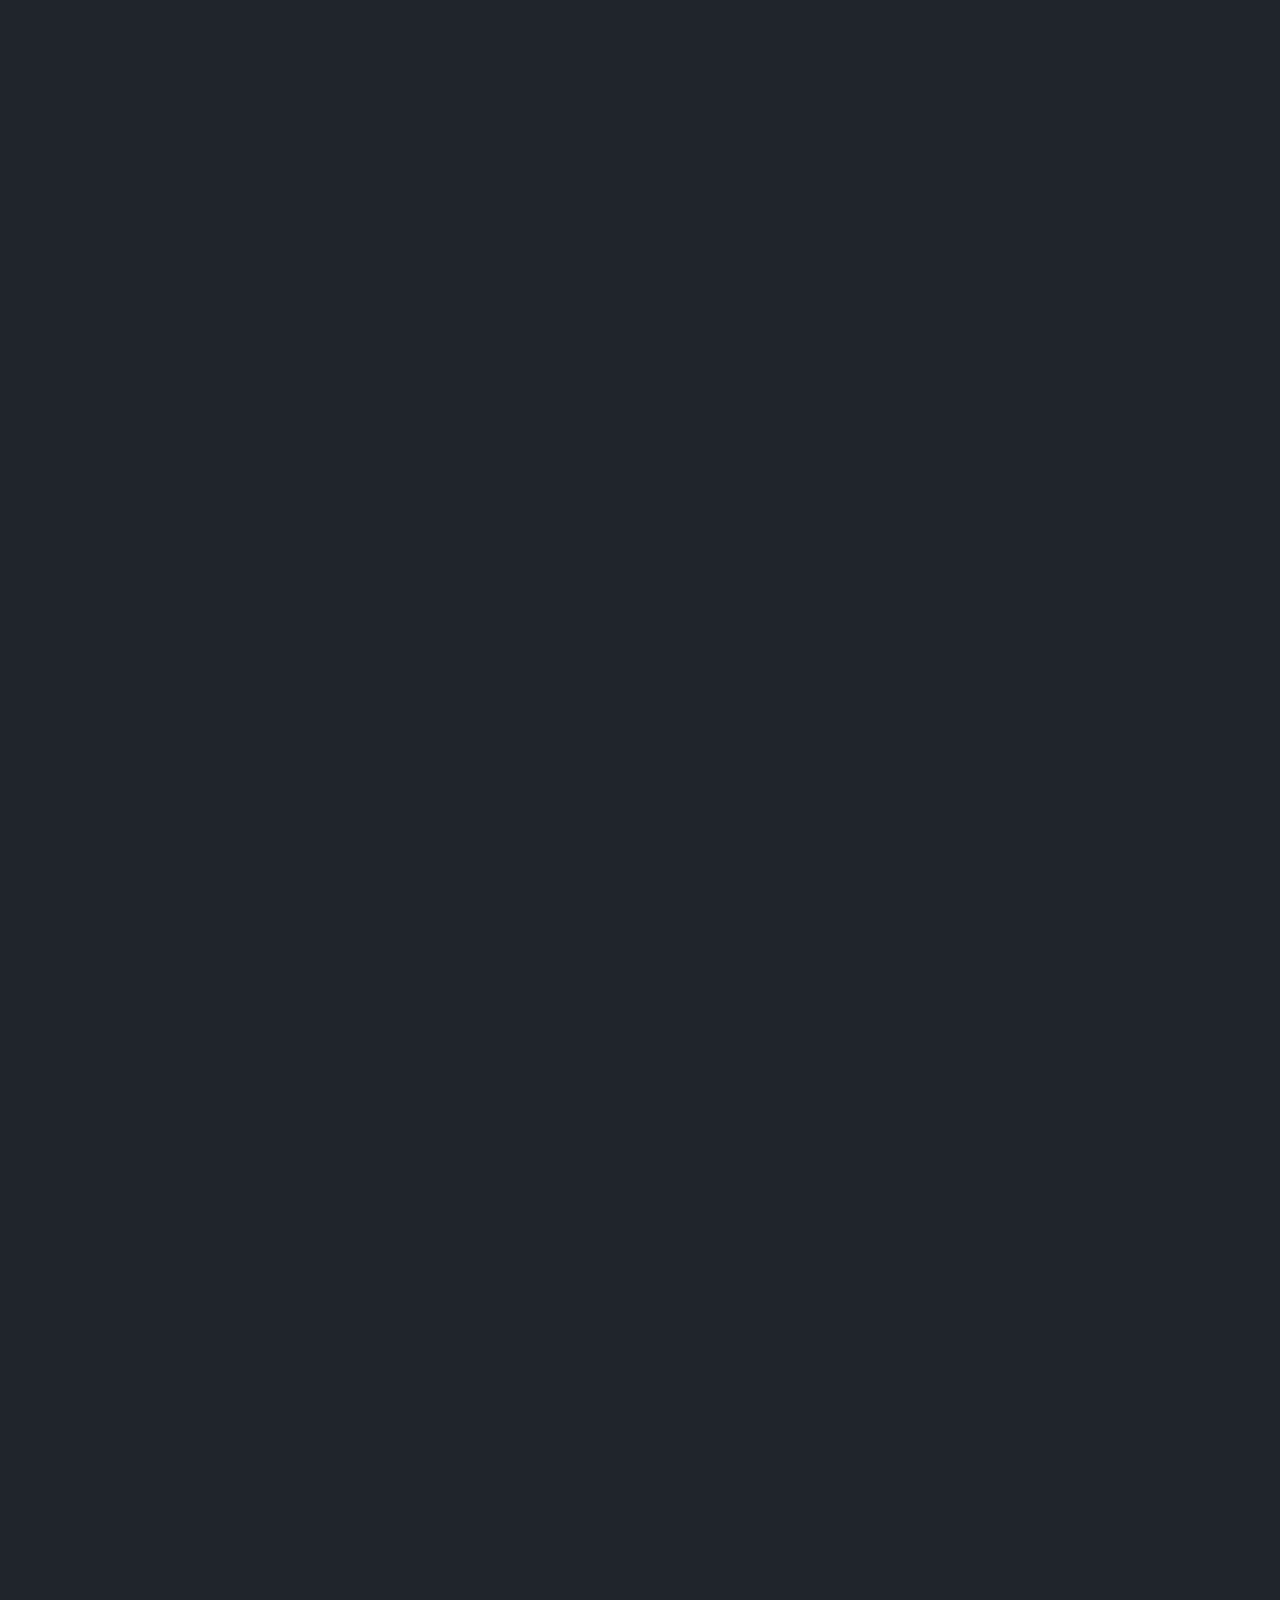
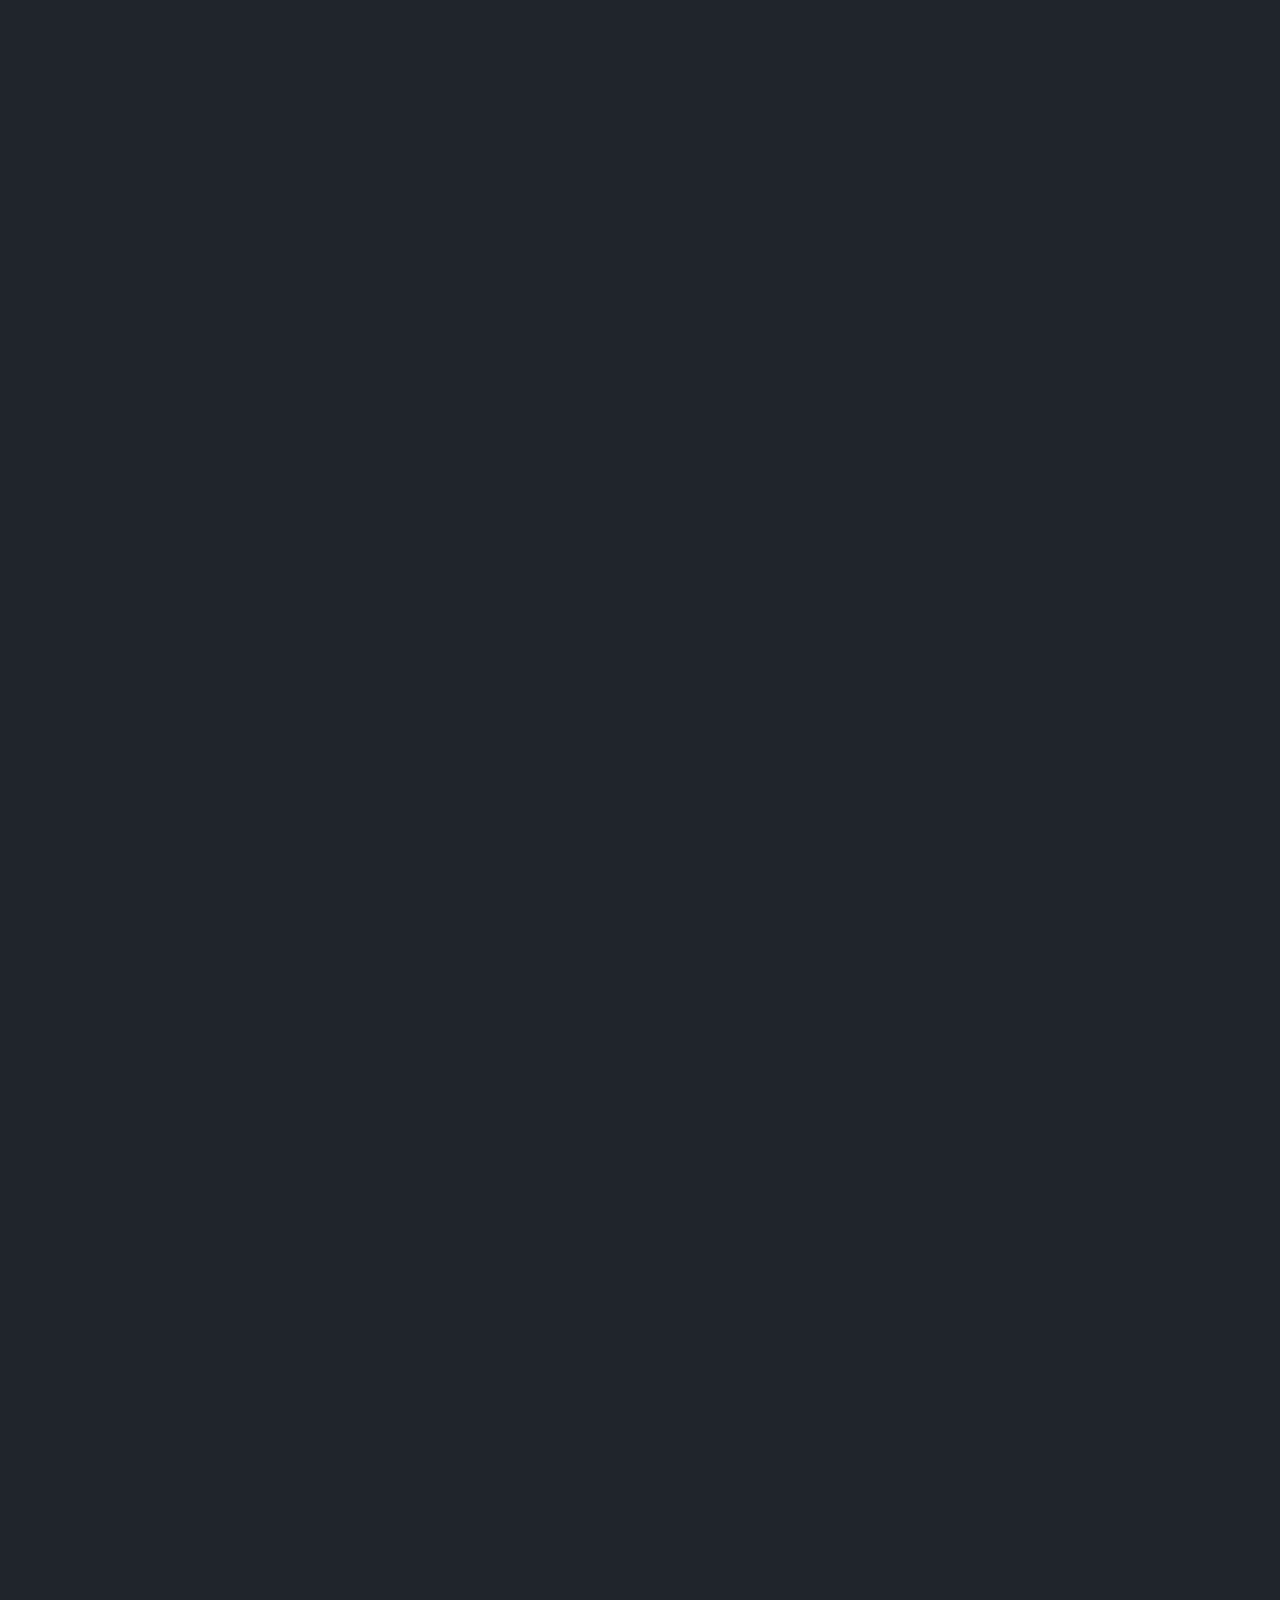
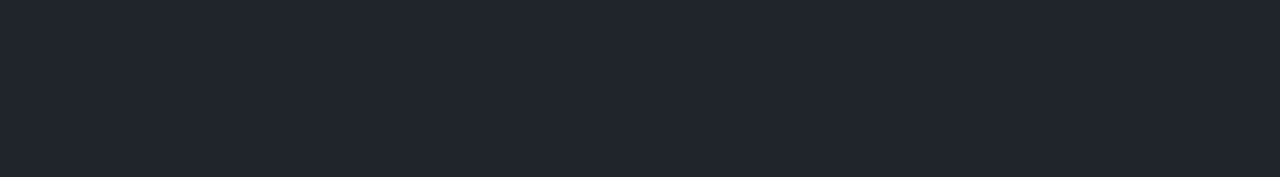
==== commit 3c07e2d5: "Added functionality + responsiveness" ====
--- a/index.html
+++ b/index.html
@@ -12,71 +12,41 @@
     </head>
     <body>
         <header role="banner">
-            <figure>
-                <img src="img/deadpool.jpg" alt="Deadpool's profile picture, a Marvel antihero known for his humor and abilities" width="300" height="300" loading="lazy">
-                <figcaption>Deadpool Profile Picture - Marvel Antihero</figcaption>
-            </figure>
-            <h1>Deadpool</h1>
-            <h2><em>The Merc with a Mouth</em></h2>
-            <nav role="navigation" aria-label="Main Navigation">
+            <div class="header-container">
+                <figure>
+                    <img src="img/deadpool.jpg" alt="Deadpool's profile picture, a Marvel antihero known for his humor and abilities" width="150" height="150" loading="lazy">
+                </figure>
+                <div class="header-text">
+                    <h1>Deadpool</h1>
+                    <h2><em>The Merc with a Mouth</em></h2>
+                </div>
+            </div>
+        </header>
+        <!-- Desktop nav bar (visible on larger screens) -->
+        <nav class="nav-container" role="navigation" aria-label="Main Navigation">
+            <ul>
+                <li><a href="#profile" aria-label="Go to Deadpool's Profile section">Profile</a></li>
+                <li><a href="#abilities" aria-label="Go to Deadpool's Abilities section">Abilities</a></li>
+                <li><a href="#about-deadpool" aria-label="Go to About Deadpool section">About</a></li>
+                <li><a href="#weapons" aria-label="Go to Deadpool's Weapons section">Weapons</a></li>
+                <li><a href="#friends" aria-label="Go to Deadpool's Friends section">Friends</a></li>
+            </ul>
+        </nav>
+        <!-- Mobile/Tablet Navigation (visible on screens below 1200px) -->
+        <div class="mobile-nav" id="mobile-nav">
+            <nav>
                 <ul>
-                    <li><a href="#" aria-label="Go to Home section">Home</a></li>
-                    <li><a href="#" aria-label="Learn more About Deadpool">About</a></li>
-                    <li><a href="#" aria-label="Contact Deadpool">Contact</a></li>
+                    <li><a href="#profile" aria-label="Go to Deadpool's Profile section">Profile</a></li>
+                    <li><a href="#abilities" aria-label="Go to Deadpool's Abilities section">Abilities</a></li>
+                    <li><a href="#about-deadpool" aria-label="Go to About Deadpool section">About</a></li>
+                    <li><a href="#weapons" aria-label="Go to Deadpool's Weapons section">Weapons</a></li>
+                    <li><a href="#friends" aria-label="Go to Deadpool's Friends section">Friends</a></li>
                 </ul>
             </nav>
-        </header>
+        </div>
+        <!-- Hamburger Toggle Button -->
+        <button id="hamburger-toggle" aria-label="Open navigation menu">☰</button>
         <main role="main">
-            <section aria-labelledby="about-deadpool">
-                <header class="about-header">
-                    <h2 id="about-deadpool"><strong>About Deadpool</strong></h2>
-                </header>
-                <p><strong>Deadpool</strong> is a fictional character appearing in American comic books published by Marvel Comics. Created by writer <em>Fabian Nicieza</em> and artist/writer <em>Rob Liefeld</em>, the character first appeared in <strong>The New Mutants #98</strong> (cover-dated February 1991). Initially, <strong>Deadpool</strong> was depicted as a supervillain when he made his first appearance in <strong>The New Mutants</strong> and later in issues of <strong>X-Force</strong>, but later evolved into his more recognizable antiheroic persona. <strong>Deadpool</strong>, whose real name is <strong>Wade Winston Wilson</strong>, is a disfigured mercenary with the superhuman ability of an accelerated healing factor and physical prowess. The character is known as the <em>"Merc with a Mouth"</em> because of his tendency to talk and joke constantly, including breaking the <strong>fourth wall</strong> for humorous effect and running gags.</p>
-            </section>
-            <article aria-labelledby="abilities">
-                <header class="abilities-header">
-                    <h2 id="abilities">Deadpool's Abilities</h2>
-                </header>
-                <ol>
-                    <li>Regenerative Healing Factor - Allows Deadpool to recover from injuries quickly.</li>
-                    <li>Foreign Chemical Resistance - Immunity to most toxins and drugs.</li>
-                    <li>Superhuman Strength</li>
-                    <li>Superhuman Stamina</li>
-                    <li>Superhuman Agility</li>
-                    <li>Superhuman Reflexes</li>
-                    <li>Master Martial Artist</li>
-                    <li>Master Assassin</li>
-                    <li>Weapons Proficiency</li>
-                    <li>4th Wall Awareness</li>
-                </ol>
-            </article>
-            <article aria-labelledby="weapons">
-                <header class="weapons-header">
-                    <h2 id="weapons">Deadpool's Weapons</h2>
-                </header>
-                <ul>
-                    <li>Katanas - Deadpool's signature swords for close combat.</li>
-                    <li>Grenades</li>
-                    <li>Machine Guns</li>
-                    <li>Handguns</li>
-                    <li>Knives</li>
-                    <li>Explosives</li>
-                    <li>Teleportation Device</li>
-                    <li>Unicorn</li>
-                </ul>
-            </article>
-            <section aria-labelledby="friends" class="friends-section">
-                <header class="friends-header">
-                    <h2 id="friends">Deadpool Friends</h2>
-                </header>
-                <ul>
-                    <li><a href="#" aria-label="Learn about Wolverine, a mutant with regenerative abilities">Wolverine</a></li>
-                    <li><a href="#" aria-label="Learn about Cable">Cable</a></li>
-                    <li><a href="#" aria-label="Learn about Domino">Domino</a></li>
-                    <li><a href="#" aria-label="Learn about Spider-Man">Spider-Man</a></li>
-                    <li><a href="#" aria-label="Learn about Colossus">Colossus</a></li>
-                </ul>
-            </section>
             <section aria-labelledby="profile">
                 <header class="profile-header">
                     <h2 id="profile">Deadpool's Profile</h2>
@@ -115,9 +85,152 @@
                     <p><em>Fun Fact:</em> <strong>Deadpool</strong> often breaks the <strong>fourth wall</strong>, making him one of the most unique characters in the Marvel Universe.</p>
                 </aside>
             </section>
+            <article aria-labelledby="abilities">
+                <header class="abilities-header">
+                    <h2 id="abilities">Deadpool's Abilities</h2>
+                </header>
+                <section class="cards">
+                    <div class="card">
+                        <h3>Regenerative Healing Factor</h3>
+                        <p>Allows Deadpool to recover from injuries quickly.</p>
+                    </div>
+                    <div class="card">
+                        <h3>Superhuman Strength</h3>
+                        <p>Deadpool possesses strength beyond human limits.</p>
+                    </div>
+                    <div class="card">
+                        <h3>Foreign Chemical Resistance</h3>
+                        <p>Immunity to most toxins and drugs.</p>
+                    </div>
+                    <div class="card">
+                        <h3>Superhuman Stamina</h3>
+                        <p>Deadpool can exert himself for extended periods without fatigue.</p>
+                    </div>
+                    <div class="card">
+                        <h3>Superhuman Agility</h3>
+                        <p>Exceptional flexibility and reflexes for combat and evasion.</p>
+                    </div>
+                    <div class="card">
+                        <h3>Superhuman Reflexes</h3>
+                        <p>React to threats and attacks with incredible speed.</p>
+                    </div>
+                    <div class="card">
+                        <h3>Master Martial Artist</h3>
+                        <p>Highly skilled in various forms of hand-to-hand combat.</p>
+                    </div>
+                    <div class="card">
+                        <h3>Master Assassin</h3>
+                        <p>Expert in stealth, infiltration, and assassination techniques.</p>
+                    </div>
+                    <div class="card">
+                        <h3>Weapons Proficiency</h3>
+                        <p>Proficient with a wide range of weapons, from swords to firearms.</p>
+                    </div>
+                    <div class="card">
+                        <h3>4th Wall Awareness</h3>
+                        <p>Unique ability to break the fourth wall and interact with the audience.</p>
+                    </div>
+                </section>
+            </article>
+            <section aria-labelledby="about-deadpool">
+                <header class="about-header">
+                    <h2 id="about-deadpool"><strong>About Deadpool</strong></h2>
+                </header>
+                <p><strong>Deadpool</strong> is a fictional character appearing in American comic books published by Marvel Comics. Created by writer <em>Fabian Nicieza</em> and artist/writer <em>Rob Liefeld</em>, the character first appeared in <strong>The New Mutants #98</strong> (cover-dated February 1991). Initially, <strong>Deadpool</strong> was depicted as a supervillain when he made his first appearance in <strong>The New Mutants</strong> and later in issues of <strong>X-Force</strong>, but later evolved into his more recognizable antiheroic persona. <strong>Deadpool</strong>, whose real name is <strong>Wade Winston Wilson</strong>, is a disfigured mercenary with the superhuman ability of an accelerated healing factor and physical prowess. The character is known as the <em>"Merc with a Mouth"</em> because of his tendency to talk and joke constantly, including breaking the <strong>fourth wall</strong> for humorous effect and running gags.</p>
+            </section>
+            <article aria-labelledby="weapons">
+                <header class="weapons-header">
+                    <h2 id="weapons">Deadpool's Weapons</h2>
+                </header>
+                <section class="cards">
+                    <div class="card">
+                        <h3>Katanas</h3>
+                        <p>Deadpool's signature swords for close combat.</p>
+                    </div>
+                    <div class="card">
+                        <h3>Grenades</h3>
+                        <p>Explosive devices for large-scale damage.</p>
+                    </div>
+                    <div class="card">
+                        <h3>Machine Guns</h3>
+                        <p>Rapid-fire weapons for ranged combat.</p>
+                    </div>
+                    <div class="card">
+                        <h3>Handguns</h3>
+                        <p>Versatile firearms for precision shooting.</p>
+                    </div>
+                    <div class="card">
+                        <h3>Knives</h3>
+                        <p>Sharp blades for stealth and close combat.</p>
+                    </div>
+                    <div class="card">
+                        <h3>Explosives</h3>
+                        <p>Various bombs for tactical destruction.</p>
+                    </div>
+                    <div class="card">
+                        <h3>Teleportation Device</h3>
+                        <p>Used for quick escapes and surprise attacks.</p>
+                    </div>
+                    <div class="card">
+                        <h3>Unicorn</h3>
+                        <p>A humorous and symbolic item Deadpool cherishes.</p>
+                    </div>
+                    <div class="card">
+                        <h3>Bo Staff</h3>
+                        <p>A melee weapon for versatile combat.</p>
+                    </div>
+                    <div class="card">
+                        <h3>Shurikens</h3>
+                        <p>Throwing stars for ranged attacks.</p>
+                    </div>
+                </section>
+            </article>
+            <section aria-labelledby="friends" class="friends-section">
+                <header class="friends-header">
+                    <h2 id="friends">Deadpool Friends</h2>
+                </header>
+                <section class="cards">
+                    <div class="card">
+                        <h3><a href="#" target="_blank" aria-label="Learn about Wolverine, a mutant with regenerative abilities">Wolverine</a></h3>
+                        <p>A mutant with regenerative healing and adamantium claws.</p>
+                    </div>
+                    <div class="card">
+                        <h3><a href="#" target="_blank" aria-label="Learn about Cable">Cable</a></h3>
+                        <p>A time-traveling mutant with telekinetic and cybernetic abilities.</p>
+                    </div>
+                    <div class="card">
+                        <h3><a href="#" target="_blank" aria-label="Learn about Domino">Domino</a></h3>
+                        <p>A mercenary with the ability to manipulate luck in her favor.</p>
+                    </div>
+                    <div class="card">
+                        <h3><a href="#" target="_blank" aria-label="Learn about Spider-Man">Spider-Man</a></h3>
+                        <p>A superhero with spider-like abilities and a witty personality.</p>
+                    </div>
+                    <div class="card">
+                        <h3><a href="#" target="_blank" aria-label="Learn about Colossus">Colossus</a></h3>
+                        <p>A mutant with the ability to transform his body into organic steel.</p>
+                    </div>
+                    <div class="card">
+                        <h3><a href="#" target="_blank" aria-label="Learn about Black Widow">Black Widow</a></h3>
+                        <p>A highly skilled spy and combatant with a mysterious past.</p>
+                    </div>
+                    <div class="card">
+                        <h3><a href="#" target="_blank" aria-label="Learn about Hawkeye">Hawkeye</a></h3>
+                        <p>A master archer with unparalleled precision and skill.</p>
+                    </div>
+                </section>
+            </section>
         </main>
         <footer role="contentinfo">
             <p>&copy; 2025 <strong>Deadpool</strong>. Learn more about <a href="https://en.wikipedia.org/wiki/Deadpool" target="_blank" aria-label="Read more about Deadpool on Wikipedia">Deadpool on Wikipedia</a>. Website developed by <em>Mohammed-Amine Madah</em>.</p>
+            <div class="social-icons">
+                <a href="https://www.linkedin.com/in/mohammed-amine-madah-b88851243/" target="_blank"><img src="img/linkedin-icon.png" alt="Linkedin"></a>
+                <a href="#" target="_blank"><img src="img/facebook-icon.png" alt="Facebook"></a>
+                <a href="#" target="_blank"><img src="img/x-icon.png" alt="X"></a>
+                <a href="#" target="_blank"><img src="img/instagram-icon.png" alt="Instagram"></a>
+            </div>
         </footer>
+        <!-- Removed inline script; added external script reference -->
+        <script src="js/script.js"></script>
     </body>
 </html>--- a/css/style.css
+++ b/css/style.css
@@ -1,66 +1,118 @@
-/* Ensure html and body take full width and height */
+/* Add a universal box-sizing reset */
+* {
+    box-sizing: border-box;
+}
+
+/* General Reset and Base Styles */
 html, body {
     width: 100%;
     height: 100%;
-    margin: 0; /* Remove default margins */
+    margin: 0;
+    padding: 0;  /* removed horizontal padding */
     background-color: #20252C; /* Dark Gunmetal */
     color: #f4f4f4; /* Light text for contrast */
     font-family: Arial, sans-serif;
-    line-height: 1.6; /* Ensure good line height for readability */
-}
-
-/* Default container styling */
+    line-height: 1.6;
+    scroll-behavior: smooth; /* Smooth scrolling for better UX */
+    display: block; /* Ensure it behaves as a block element */
+    min-height: 100px; /* Set a minimum height */
+    overflow: visible; /* Ensure no overflow restrictions */
+    overflow-x: hidden;  /* prevent horizontal scrolling */
+}
+
+/* Layout and Containers */
 .container {
     width: 90%;
     max-width: 1200px;
     margin: 0 auto;
 }
 
-/* Default heading styles */
+/* Typography */
 h1, h2, h3, h4, h5, h6 {
-    margin: 1.5rem 0; /* Uniform spacing above and below headings */
+    margin: 1.5rem 0;
     font-weight: bold;
 }
 
-/* Default paragraph styling */
-p {
-    margin: 1rem 0; /* Uniform spacing above and below paragraphs */
-}
-
-/* Default list styling */
+p, ul, ol {
+    margin: 1rem 0;
+    line-height: 1.8; /* Unified line height for readability */
+}
+
 ul, ol {
-    margin: 1rem 0; /* Uniform spacing above and below lists */
-    padding-left: 1.5rem; /* Consistent indentation for lists */
+    padding-left: 1.5rem;
 }
 
 ul li, ol li {
     margin-bottom: 0.5rem;
 }
 
-/* Remove underline from all links */
+/* Links */
 a {
-    text-decoration: none; /* Remove underline from links */
-}
-
-.about-header, .abilities-header, .weapons-header, .friends-header, .profile-header {
+    text-decoration: none;
+}
+
+a:hover {
+    text-decoration: underline; /* Add hover effect for better UX */
+}
+
+.cards {
+    display: flex; /* Use flexbox for better alignment */
+    flex-wrap: wrap; /* Allow wrapping to the next line */
+    justify-content: center; /* Center-align cards */
+    gap: 1.5rem; /* Maintain spacing between cards */
+    margin: 2rem 0;
+}
+
+.card {
+    flex: 1 1 calc(33.333% - 1.5rem); /* Ensure cards take up equal space */
+    max-width: calc(33.333% - 1.5rem); /* Prevent cards from exceeding their allocated space */
+    background-color: #343339;
+    padding: 1.5rem;
+    border-radius: 10px;
+    box-shadow: 0 2px 5px rgba(0, 0, 0, 0.2);
+    text-align: center;
+}
+
+.card h3 {
+    margin-bottom: 1rem;
+    color: #A32633;
+}
+
+.card p {
+    color: #f4f4f4;
+}
+
+/* Hover effect for cards */
+.card:hover {
+    transform: translateY(-5px);
+    box-shadow: 0 4px 10px rgba(0, 0, 0, 0.3);
+    transition: transform 0.3s, box-shadow 0.3s;
+}
+
+/* Section Headers */
+.about-header, .abilities-header, .weapons-header, .friends-header, .profile-header{
     background-color: #343339; /* Jet */
     text-align: center;
     padding: 2rem 0;
-    border:#962333 3px solid;
+    border: 3px solid #962333; /* Japanese Carmine */
     border-radius: 40px;
     box-shadow: 0 0 5px rgba(0, 0, 0, 0.3);
     margin: 1rem auto;
-    max-width: 85%;
-}
-
-/* Header styling */
+    max-width: 90%;
+}
+
+/* Header */
 header {
-    width: 100%; /* Ensure full width */
+    width: 100%;
     box-sizing: border-box;
-    background-color: #343339; /* Jet */
-    color: #f4f4f4; /* Light text for readability */
+    background-color: #343339;
+    color: #f4f4f4;
     text-align: center;
     padding: 2rem 0;
+    display: block; /* Ensure it behaves as a block element */
+    min-height: 100px; /* Set a minimum height */
+    overflow: visible; /* Ensure no overflow restrictions */
+    position: static; /* Reset position */
 }
 
 header h1 {
@@ -74,44 +126,101 @@
     color: #ccc;
 }
 
-header nav ul {
-    list-style-type: none; /* Remove markers for nav bar list items */
+/* Sticky Navigation */
+.nav-container {
+    width: 100%;
+    position: -webkit-sticky;
+    position: sticky;
+    top: 0;
+    z-index: 1000;
+    background-color: #13171B; /* Ensures visibility when sticky */
+    padding: 1rem 0;
+    margin: 0;
+}
+
+.nav-container ul {
+    list-style: none;
     display: flex;
     justify-content: center;
     gap: 1.5rem;
-    margin-top: 1rem;
-}
-
-header nav ul li a {
-    color: #13171B; /* Dark text for contrast */
-    background-color: #f4f4f4; /* Light background */
-    border: 7px solid transparent;
-    border-radius: 10px;
-    transition: background-color 0.3s, border-color 0.3s;
-    text-decoration: none; /* Ensure no underline in header links */
-}
-
-header nav ul li a:hover {
-    background-color: #ccc; /* Light gray for hover effect */
-    border-color: #ccc;
-}
-
-/* Circular profile picture with red ring */
+    margin: 0; /* Ensure no margin conflicts */
+    padding: 1rem 0; /* Add padding for spacing */
+}
+
+.nav-container ul li a {
+    color: #f4f4f4; /* Light text */
+    background-color: #20252C; /* Dark background */
+    border: 2px solid transparent; /* Reduced border */
+    border-radius: 5px;
+    padding: 0.5rem 1rem;
+    transition: background-color 0.3s, border-color 0.3s, transform 0.3s;
+}
+
+.nav-container ul li a:hover {
+    background-color: #343339; /* Slightly lighter on hover */
+    transform: scale(1.05);
+}
+
+/* Active link styling */
+.nav-container ul li a.active {
+    background-color: #A32633;
+    color: #f4f4f4;
+}
+
 header figure img {
     border-radius: 50%;
-    border: 5px solid #A32633; /* Japanese Carmine */
+    border: 5px solid #A32633;
     box-shadow: 0 0 10px rgba(0, 0, 0, 0.5);
 }
 
-/* Main content styling */
+/* Header Section */
+.header-container {
+    display: flex;
+    align-items: center;
+    justify-content: center;
+    gap: 1.5rem;
+    padding: 2rem 0;
+    background-color: #343339;
+    color: #f4f4f4;
+}
+
+.header-container figure {
+    margin: 0;
+    text-align: center;
+}
+
+.header-container img {
+    border-radius: 50%;
+    border: 5px solid #A32633;
+    box-shadow: 0 0 10px rgba(0, 0, 0, 0.5);
+}
+
+.header-container .header-text {
+    text-align: left;
+}
+
+.header-container h1 {
+    font-size: 2.5rem;
+    margin: 0;
+}
+
+.header-container h2 {
+    font-size: 1.5rem;
+    font-style: italic;
+    color: #ccc;
+    margin: 0.5rem 0 0;
+}
+
+/* Main Content */
 main {
+    margin: 2rem auto;
+    max-width: 800px;
     padding: 2rem;
-    background-color: #13171B; /* Chinese Black */
-    color: #f4f4f4; /* Light text for readability */
+    background-color: #13171B;
+    color: #f4f4f4;
     border-radius: 10px;
     box-shadow: 0 2px 5px rgba(0, 0, 0, 0.1);
-    margin: 2rem auto;
-    max-width: 800px;
+    border-top: 1px solid transparent;
 }
 
 main section, main article {
@@ -119,20 +228,15 @@
 }
 
 main h2 {
-    background-color: #343339; /* Jet */
-    margin: 1.5rem 0; /* Consistent spacing for headings in main */
-}
-
-main p, main ul, main ol {
-    margin: 1rem 0; /* Consistent spacing for paragraphs and lists in main */
-    line-height: 1.8;
-}
-
-/* Table styling */
+    background-color: #343339;
+    margin: 1.5rem 0;
+}
+
+/* Tables */
 table {
     width: 100%;
     border-collapse: collapse;
-    margin: 1.5rem 0; /* Consistent spacing above and below tables */
+    margin: 1.5rem 0;
 }
 
 table th, table td {
@@ -142,13 +246,13 @@
 }
 
 table th {
-    background-color: #A32633; /* Japanese Carmine */
-    color: #f4f4f4; /* Light text for contrast */
+    background-color: #A32633;
+    color: #f4f4f4;
 }
 
 table td {
-    background-color: #20252C; /* Dark Gunmetal */
-    color: #f4f4f4; /* Light text for readability */
+    background-color: #20252C;
+    color: #f4f4f4;
 }
 
 table caption {
@@ -156,36 +260,318 @@
     font-weight: bold;
 }
 
-/* Footer styling */
+/* Footer */
 footer {
-    width: 100%; /* Ensure full width */
+    width: 100%;
     text-align: center;
     padding: 1rem 0;
-    background-color: #343339; /* Jet */
-    color: #f4f4f4; /* Light text for readability */
+    background-color: #343339;
+    color: #f4f4f4;
     margin-top: 2rem;
 }
 
 footer a {
-    color: #A32633; /* Japanese Carmine */
-    text-decoration: none; /* Ensure no underline in footer links */
+    color: #f4f4f4;
+    background-color: #A32633;
+    padding: 0.2rem 0.5rem;
+    border-radius: 3px;
 }
 
 footer a:hover {
-    color: #962333; /* Slightly darker Japanese Carmine */
-}
-
-/* Friends section links */
+    background-color: #962333;
+}
+
+footer .social-icons {
+    margin-top: 1rem;
+}
+
+footer .social-icons a {
+    margin: 0 0.5rem;
+    display: inline-flex; /* Use flexbox for centering */
+    align-items: center; /* Center image vertically */
+    justify-content: center; /* Center image horizontally */
+    width: 50px; /* Set a fixed width */
+    height: 50px; /* Set a fixed height */
+    background-color: #A32633; /* Ensure background color matches */
+    border-radius: 50%; /* Make the background fully rounded */
+    transition: transform 0.3s, background-color 0.3s;
+}
+
+footer .social-icons img {
+    width: 24px;
+    height: 24px;
+    transition: transform 0.3s;
+}
+
+footer .social-icons img:hover {
+    transform: scale(1.2);
+}
+
+/* Friends Section */
 .friends-section a {
-    color: #f4f4f4; /* Light text for contrast */
-    background-color: #A32633; /* Japanese Carmine */
+    color: #f4f4f4;
+    background-color: #A32633;
     padding: 0.5rem 1rem;
     border-radius: 5px;
-    text-decoration: none; /* Ensure no underline in friends section links */
     transition: background-color 0.3s, color 0.3s;
 }
 
+.friends-section li {
+    list-style: none;
+    display: inline-block;
+    margin: 1rem;
+    text-align: center;
+}
+
 .friends-section a:hover {
-    background-color: #962333; /* Slightly darker Japanese Carmine */
-    color: #fff; /* Ensure good contrast on hover */
+    background-color: #962333;
+    color: #fff;
+}
+
+/* Additional responsiveness for larger screens */
+@media (min-width: 1200px) {
+    .container {
+        width: 80%;
+    }
+    main {
+        max-width: 900px;
+    }
+    header h1 {
+        font-size: 3rem;
+    }
+    header h2,
+    .header-container h2 {
+        font-size: 2rem;
+    }
+    .nav-container ul li a {
+        padding: 0.75rem 1.25rem;
+        font-size: 1.1rem;
+    }
+}
+
+/* Additional Responsiveness */
+
+/* Mobile devices (max-width: 767px) */
+@media (max-width: 767px) {
+    html, body {
+        /* Ensure content scales well */
+        font-size: 14px;
+    }
+    header h1 {
+        font-size: 1.8rem;
+    }
+    header h2 {
+        font-size: 1.2rem;
+    }
+    .nav-container ul {
+        flex-direction: column;
+        align-items: center;
+        gap: 0.75rem;
+    }
+    .nav-container ul li a {
+        padding: 0.5rem 0.75rem;
+        font-size: 1rem;
+    }
+    main {
+        padding: 1.5rem;
+        max-width: 95%;
+    }
+    .cards {
+        flex-direction: column;
+    }
+    .card {
+        flex: 1 1 100%;
+        max-width: 100%;
+        margin-bottom: 1rem;
+        padding: 1rem; /* reduce padding for smaller screens */
+    }
+    .card h3 {
+        font-size: 1.2rem; /* adjust header size */
+        margin-bottom: 0.5rem;
+    }
+    .card p {
+        font-size: 0.9rem; /* adjust text size */
+    }
+}
+
+/* Tablet devices (min-width: 768px and max-width: 1199px) */
+@media (min-width: 768px) and (max-width: 1199px) {
+    html, body {
+        font-size: 15px;
+    }
+    header h1 {
+        font-size: 2rem;
+    }
+    header h2 {
+        font-size: 1.3rem;
+    }
+    .nav-container ul {
+        flex-direction: row;
+        gap: 1rem;
+    }
+    .nav-container ul li a {
+        padding: 0.6rem 1rem;
+        font-size: 1.05rem;
+    }
+    main {
+        max-width: 90%;
+    }
+    .cards {
+        flex-wrap: wrap;
+    }
+    .card {
+        flex: 1 1 calc(50% - 1.5rem);
+        max-width: calc(50% - 1.5rem);
+        margin-bottom: 1.5rem;
+        padding: 1rem;
+    }
+    .card h3 {
+        font-size: 1.4rem;
+    }
+    .card p {
+        font-size: 1rem;
+    }
+}
+
+/* Large screens (min-width: 1200px) */
+@media (min-width: 1200px) {
+    html, body {
+        font-size: 16px;
+    }
+    .container {
+        width: 80%;
+    }
+    main {
+        max-width: 900px;
+    }
+    header h1 {
+        font-size: 3rem;
+    }
+    header h2, .header-container h2 {
+        font-size: 2rem;
+    }
+    .nav-container ul li a {
+        padding: 0.75rem 1.25rem;
+        font-size: 1.1rem;
+    }
+}
+
+/* Mobile Navigation Base Styles */
+.mobile-nav {
+    background-color: #13171B;
+    color: #f4f4f4;
+    width: 200px;           /* desired width for mobile nav */
+    height: 100%;
+    padding: 2rem 1rem;
+    position: fixed;        /* ensure it stays fixed */
+    top: 0;
+    left: -200px;           /* hidden off-screen by default */
+    transition: left 0.3s ease;
+    z-index: 1100;
+}
+
+/* Mobile Navigation Active State */
+.mobile-nav.active {
+    left: 0;
+}
+
+/* Styles for mobile nav links */
+.mobile-nav nav ul {
+    list-style: none;
+    margin: 0;
+    padding: 1rem 0;
+    margin-top: 1.5rem;  /* extra space from the hamburger button */
+}
+
+.mobile-nav nav ul li {
+    margin-bottom: 1rem;
+}
+
+.mobile-nav nav ul li a {
+    color: #f4f4f4;
+    background-color: #20252C;
+    padding: 0.5rem 1rem;
+    border-radius: 5px;
+    display: block;
+    text-decoration: none;
+    transition: background-color 0.3s;
+}
+
+.mobile-nav nav ul li a:hover {
+    background-color: #343339;
+}
+
+/* Responsive Overrides for Mobile & Tablet */
+@media (max-width: 1199px) {
+    .nav-container {
+        display: none;
+    }
+    #hamburger-toggle {
+        display: block;
+        position: fixed;
+        top: 1rem;
+        left: 1rem;
+        z-index: 1200;
+        background: #13171B;
+        border: 2px solid #A32633;
+        border-radius: 5px;
+        padding: 0.5rem 1rem;
+        font-size: 1.5rem;
+        color: #f4f4f4;
+        cursor: pointer;
+    }
+}
+@media (min-width: 1200px) {
+    .mobile-nav,
+    #hamburger-toggle {
+        display: none;
+    }
+}
+
+/* Additional Responsiveness for Mobile & Tablet */
+@media (max-width: 1199px) {
+    /* Hide the desktop nav remains unchanged */
+    .nav-container {
+        display: none;
+    }
+    /* Ensure mobile nav is positioned off-screen by default */
+    .mobile-nav {
+        position: fixed;
+        top: 0;
+        left: -200px;  /* hidden by default */
+        width: 200px;  /* adjust width as needed */
+        height: 100%;
+        background-color: #13171B;
+        padding: 2rem 1rem;
+        transition: left 0.3s ease;
+        z-index: 1100;
+    }
+    .mobile-nav.active {
+        left: 0;
+    }
+    /* Increase top margin for the mobile nav list so items appear further from the hamburger */
+    .mobile-nav nav ul {
+        margin-top: 1.5rem;
+    }
+    /* Hamburger Toggle Button remains unchanged */
+    #hamburger-toggle {
+        display: block;
+        position: fixed;
+        top: 1rem;
+        left: 1rem;
+        z-index: 1200;
+        background: #13171B;
+        border: 2px solid #A32633;
+        border-radius: 5px;
+        padding: 0.5rem 1rem;
+        font-size: 1.5rem;
+        color: #f4f4f4;
+        cursor: pointer;
+    }
+}
+@media (min-width: 1200px) {
+    .mobile-nav,
+    #hamburger-toggle {
+        display: none;
+    }
 }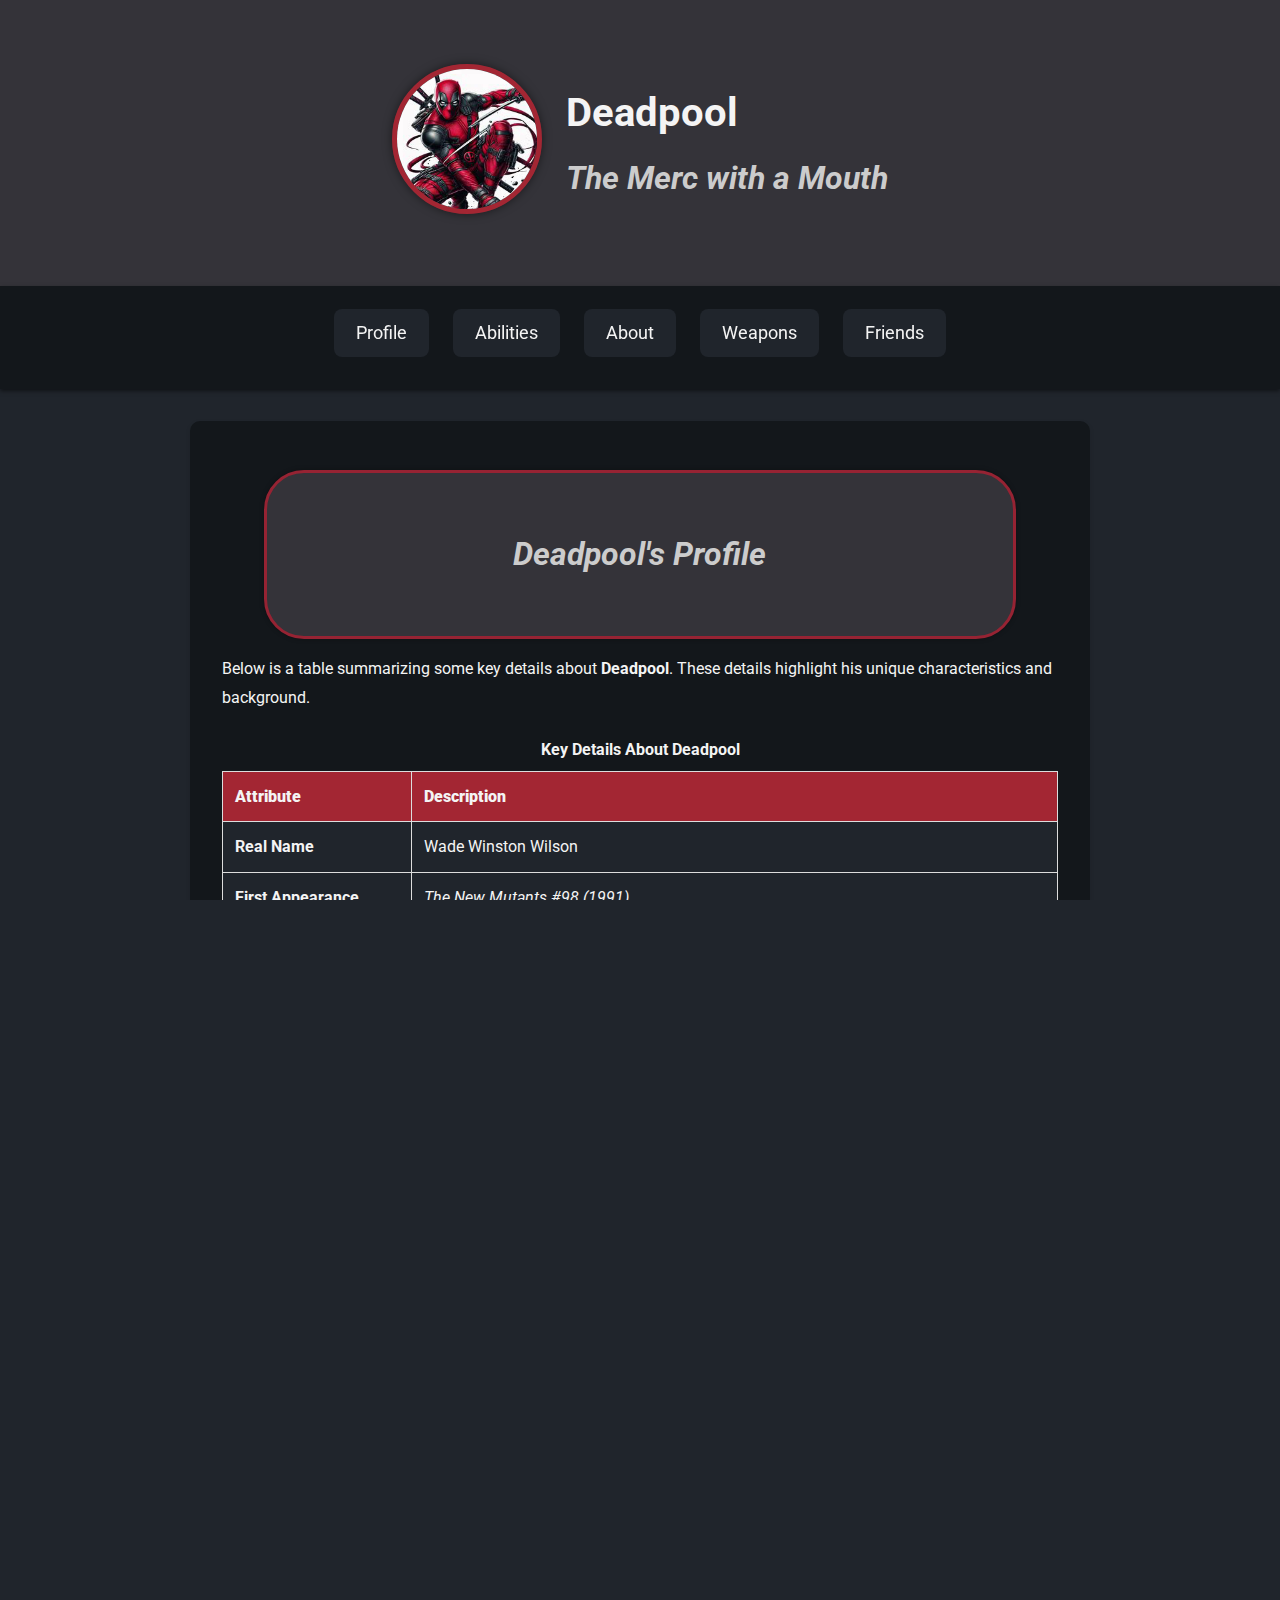
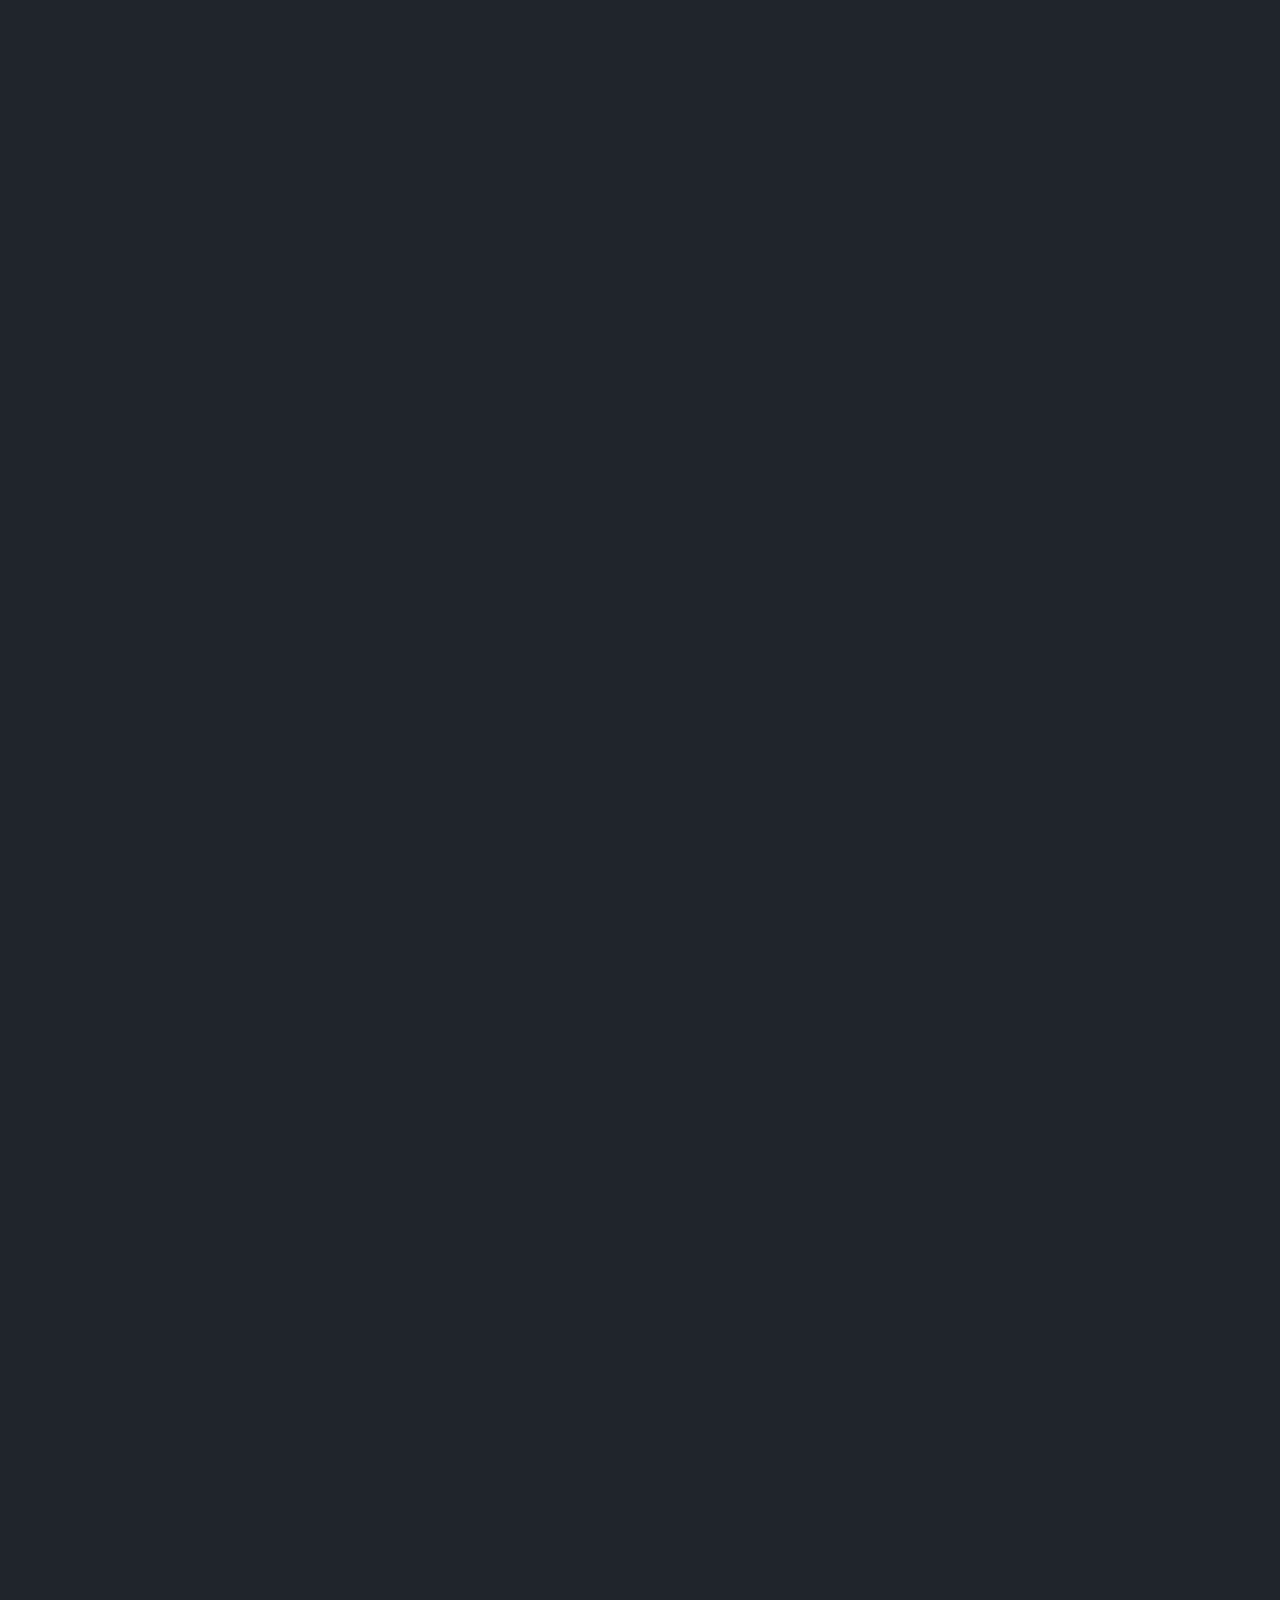
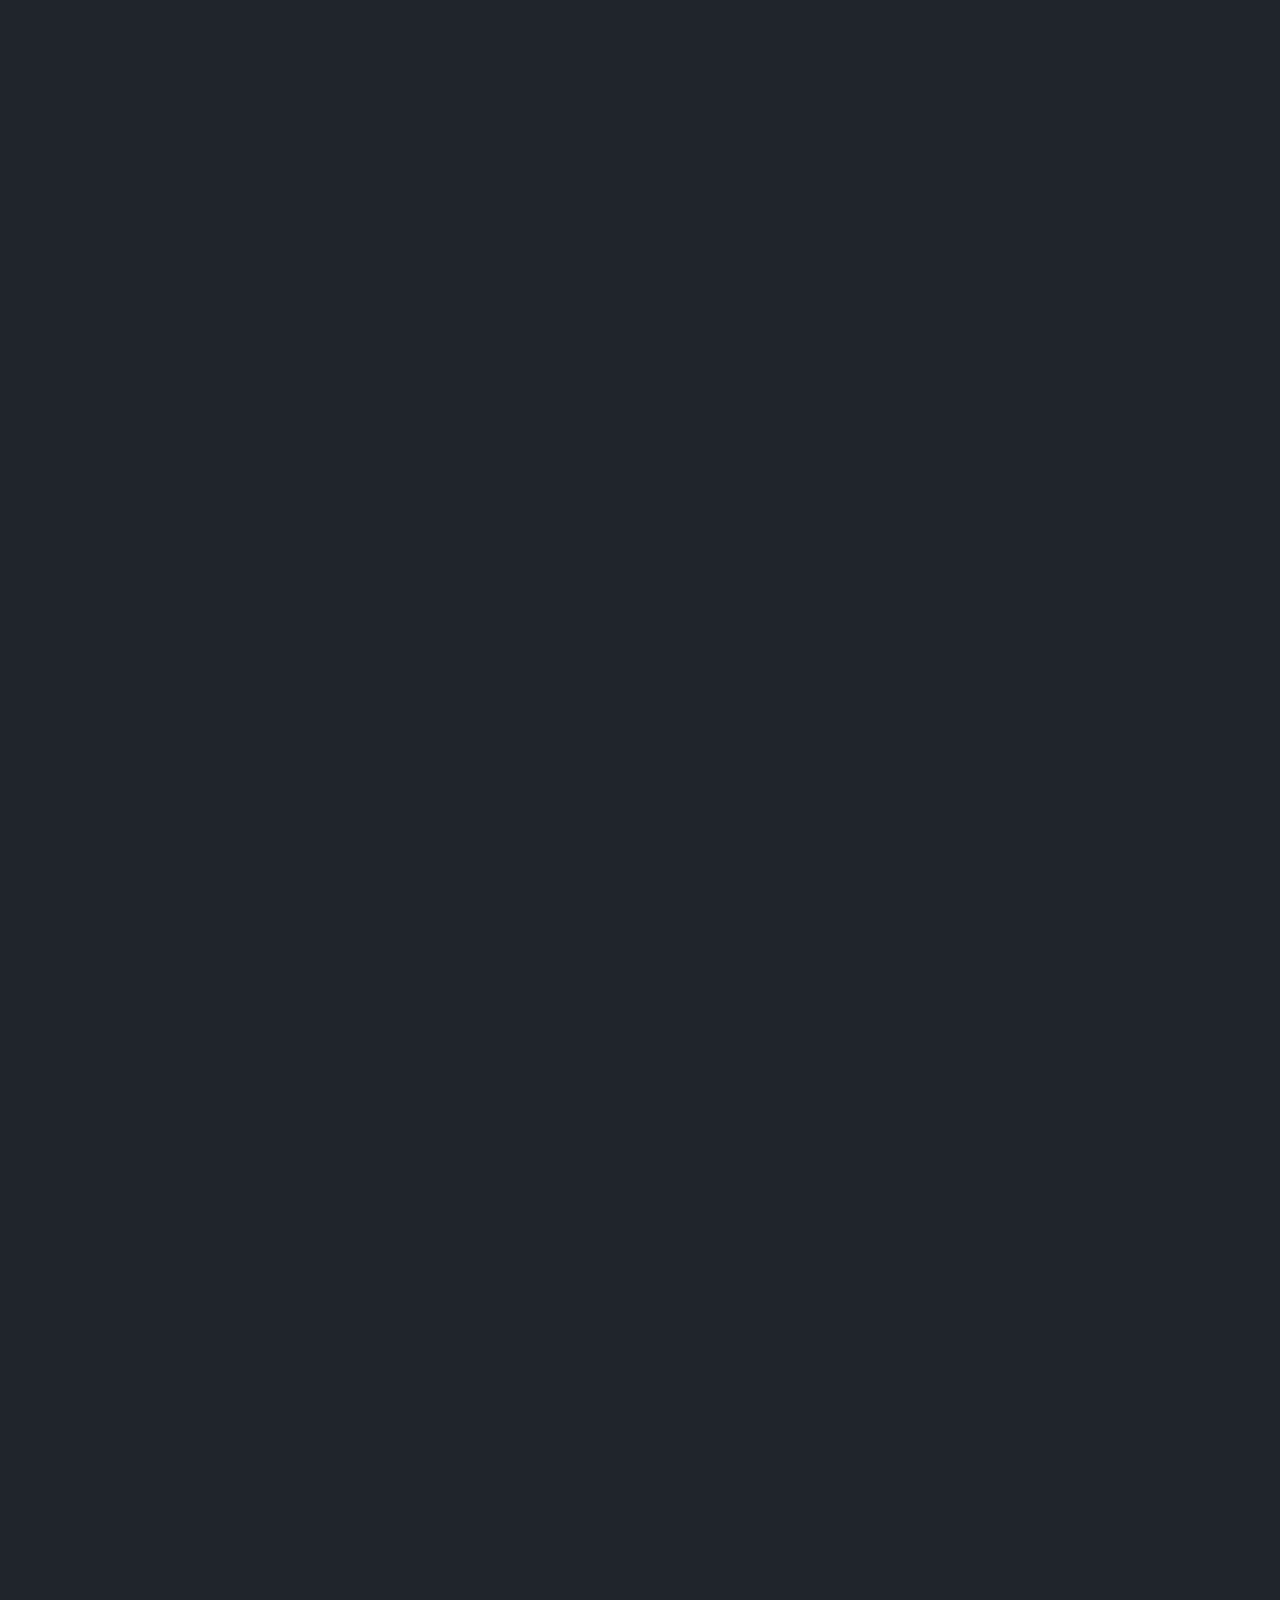
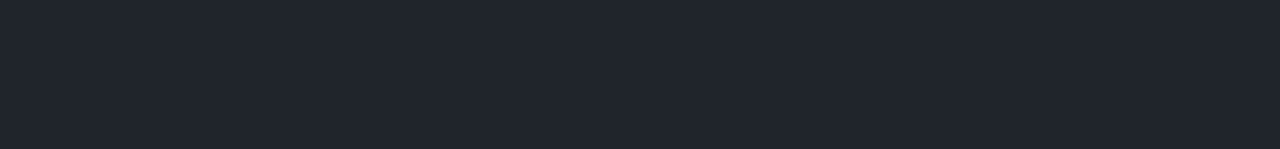
==== commit 593feb6d: "Refract' CSS + Font introduction" ====
--- a/index.html
+++ b/index.html
@@ -1,11 +1,12 @@
 <!DOCTYPE html>
 <html lang="en">
     <head>
-        <meta charset="UTF-8">
+        <meta charset="utf-8">
         <meta name="viewport" content="width=device-width, initial-scale=1.0">
         <meta name="keywords" content="Deadpool, Marvel, Antihero, Comics, Mercenary, Superhero">
         <meta name="author" content="Mohammed-Amine Madah">
         <link rel="icon" href="img/icon.jpg">
+        <link href="https://fonts.googleapis.com/css2?family=Roboto:wght@400;700&display=swap" rel="stylesheet">
         <link rel="stylesheet" href="css/style.css">
         <title>Deadpool - Marvel Antihero | Abilities, Weapons, and Profile</title>
         <meta name="description" content="Explore Deadpool's abilities, weapons, friends, and profile. Learn about Marvel's Merc with a Mouth and his unique traits.">
@@ -45,7 +46,7 @@
             </nav>
         </div>
         <!-- Hamburger Toggle Button -->
-        <button id="hamburger-toggle" aria-label="Open navigation menu">☰</button>
+        <button type="button" id="hamburger-toggle" aria-label="Open navigation menu">☰</button>
         <main role="main">
             <section aria-labelledby="profile">
                 <header class="profile-header">
@@ -230,7 +231,7 @@
                 <a href="#" target="_blank"><img src="img/instagram-icon.png" alt="Instagram"></a>
             </div>
         </footer>
-        <!-- Removed inline script; added external script reference -->
+<!-- Removed inline script; added external script reference -->
         <script src="js/script.js"></script>
     </body>
 </html>--- a/css/style.css
+++ b/css/style.css
@@ -1,3 +1,11 @@
+:root {
+    --primary-color: #13171B;
+    --secondary-color: #A32633;
+    --accent-color: #343339;
+    --background-color: #20252C;
+    --text-color: #f4f4f4;
+}
+
 /* Add a universal box-sizing reset */
 * {
     box-sizing: border-box;
@@ -9,9 +17,9 @@
     height: 100%;
     margin: 0;
     padding: 0;  /* removed horizontal padding */
-    background-color: #20252C; /* Dark Gunmetal */
-    color: #f4f4f4; /* Light text for contrast */
-    font-family: Arial, sans-serif;
+    background: var(--background-color);
+    color: var(--text-color);
+    font-family: 'Roboto', sans-serif; /* Updated font */
     line-height: 1.6;
     scroll-behavior: smooth; /* Smooth scrolling for better UX */
     display: block; /* Ensure it behaves as a block element */
@@ -66,11 +74,12 @@
 .card {
     flex: 1 1 calc(33.333% - 1.5rem); /* Ensure cards take up equal space */
     max-width: calc(33.333% - 1.5rem); /* Prevent cards from exceeding their allocated space */
-    background-color: #343339;
+    background-color: var(--accent-color);
     padding: 1.5rem;
-    border-radius: 10px;
-    box-shadow: 0 2px 5px rgba(0, 0, 0, 0.2);
+    border-radius: 15px;
+    box-shadow: 0 4px 8px rgba(0,0,0,0.3);
     text-align: center;
+    transition: transform 0.3s ease, box-shadow 0.3s ease;
 }
 
 .card h3 {
@@ -79,19 +88,18 @@
 }
 
 .card p {
-    color: #f4f4f4;
+    color: var(--text-color);
 }
 
 /* Hover effect for cards */
 .card:hover {
     transform: translateY(-5px);
     box-shadow: 0 4px 10px rgba(0, 0, 0, 0.3);
-    transition: transform 0.3s, box-shadow 0.3s;
 }
 
 /* Section Headers */
 .about-header, .abilities-header, .weapons-header, .friends-header, .profile-header{
-    background-color: #343339; /* Jet */
+    background-color: var(--accent-color); /* Jet */
     text-align: center;
     padding: 2rem 0;
     border: 3px solid #962333; /* Japanese Carmine */
@@ -105,8 +113,8 @@
 header {
     width: 100%;
     box-sizing: border-box;
-    background-color: #343339;
-    color: #f4f4f4;
+    background-color: var(--accent-color);
+    color: var(--text-color);
     text-align: center;
     padding: 2rem 0;
     display: block; /* Ensure it behaves as a block element */
@@ -133,9 +141,11 @@
     position: sticky;
     top: 0;
     z-index: 1000;
-    background-color: #13171B; /* Ensures visibility when sticky */
+    background-color: var(--primary-color); /* Ensures visibility when sticky */
     padding: 1rem 0;
     margin: 0;
+    box-shadow: 0 2px 4px rgba(0,0,0,0.5);
+    transition: background-color 0.3s;
 }
 
 .nav-container ul {
@@ -148,23 +158,23 @@
 }
 
 .nav-container ul li a {
-    color: #f4f4f4; /* Light text */
-    background-color: #20252C; /* Dark background */
+    color: var(--text-color); /* Light text */
+    background-color: var(--background-color); /* Dark background */
     border: 2px solid transparent; /* Reduced border */
-    border-radius: 5px;
+    border-radius: 8px;
     padding: 0.5rem 1rem;
-    transition: background-color 0.3s, border-color 0.3s, transform 0.3s;
+    transition: transform 0.2s ease, background-color 0.2s ease;
 }
 
 .nav-container ul li a:hover {
-    background-color: #343339; /* Slightly lighter on hover */
-    transform: scale(1.05);
+    background-color: var(--accent-color); /* Slightly lighter on hover */
+    transform: translateY(-2px);
 }
 
 /* Active link styling */
 .nav-container ul li a.active {
     background-color: #A32633;
-    color: #f4f4f4;
+    color: var(--text-color);
 }
 
 header figure img {
@@ -180,8 +190,8 @@
     justify-content: center;
     gap: 1.5rem;
     padding: 2rem 0;
-    background-color: #343339;
-    color: #f4f4f4;
+    background-color: var(--accent-color);
+    color: var(--text-color);
 }
 
 .header-container figure {
@@ -216,8 +226,8 @@
     margin: 2rem auto;
     max-width: 800px;
     padding: 2rem;
-    background-color: #13171B;
-    color: #f4f4f4;
+    background-color: var(--primary-color);
+    color: var(--text-color);
     border-radius: 10px;
     box-shadow: 0 2px 5px rgba(0, 0, 0, 0.1);
     border-top: 1px solid transparent;
@@ -228,7 +238,7 @@
 }
 
 main h2 {
-    background-color: #343339;
+    background-color: var(--accent-color);
     margin: 1.5rem 0;
 }
 
@@ -247,12 +257,12 @@
 
 table th {
     background-color: #A32633;
-    color: #f4f4f4;
+    color: var(--text-color);
 }
 
 table td {
-    background-color: #20252C;
-    color: #f4f4f4;
+    background-color: var(--background-color);
+    color: var(--text-color);
 }
 
 table caption {
@@ -265,13 +275,13 @@
     width: 100%;
     text-align: center;
     padding: 1rem 0;
-    background-color: #343339;
-    color: #f4f4f4;
+    background-color: var(--accent-color);
+    color: var(--text-color);
     margin-top: 2rem;
 }
 
 footer a {
-    color: #f4f4f4;
+    color: var(--text-color);
     background-color: #A32633;
     padding: 0.2rem 0.5rem;
     border-radius: 3px;
@@ -309,7 +319,7 @@
 
 /* Friends Section */
 .friends-section a {
-    color: #f4f4f4;
+    color: var(--text-color);
     background-color: #A32633;
     padding: 0.5rem 1rem;
     border-radius: 5px;
@@ -347,6 +357,10 @@
         padding: 0.75rem 1.25rem;
         font-size: 1.1rem;
     }
+    /* Adjust anchor scroll offset on large screens so headers align at the top */
+    h2[id] {
+        scroll-margin-top: 170px;
+    }
 }
 
 /* Additional Responsiveness */
@@ -392,6 +406,9 @@
     .card p {
         font-size: 0.9rem; /* adjust text size */
     }
+    h2[id] {
+        scroll-margin-top: 80px; /* Adjust mobile offset */
+    }
 }
 
 /* Tablet devices (min-width: 768px and max-width: 1199px) */
@@ -431,6 +448,9 @@
     .card p {
         font-size: 1rem;
     }
+    h2[id] {
+        scroll-margin-top: 80px; /* Adjust tablet offset */
+    }
 }
 
 /* Large screens (min-width: 1200px) */
@@ -458,8 +478,8 @@
 
 /* Mobile Navigation Base Styles */
 .mobile-nav {
-    background-color: #13171B;
-    color: #f4f4f4;
+    background-color: var(--primary-color);
+    color: var(--text-color);
     width: 200px;           /* desired width for mobile nav */
     height: 100%;
     padding: 2rem 1rem;
@@ -488,8 +508,8 @@
 }
 
 .mobile-nav nav ul li a {
-    color: #f4f4f4;
-    background-color: #20252C;
+    color: var(--text-color);
+    background-color: var(--background-color);
     padding: 0.5rem 1rem;
     border-radius: 5px;
     display: block;
@@ -498,7 +518,7 @@
 }
 
 .mobile-nav nav ul li a:hover {
-    background-color: #343339;
+    background-color: var(--accent-color);
 }
 
 /* Responsive Overrides for Mobile & Tablet */
@@ -512,13 +532,18 @@
         top: 1rem;
         left: 1rem;
         z-index: 1200;
-        background: #13171B;
-        border: 2px solid #A32633;
-        border-radius: 5px;
-        padding: 0.5rem 1rem;
+        background: var(--primary-color);
+        border: none;
+        border-radius: 50%;
+        width: 50px;
+        height: 50px;
+        transition: transform 0.3s ease;
         font-size: 1.5rem;
-        color: #f4f4f4;
+        color: var(--text-color);
         cursor: pointer;
+    }
+    #hamburger-toggle:hover {
+        transform: scale(1.1);
     }
 }
 @media (min-width: 1200px) {
@@ -541,7 +566,7 @@
         left: -200px;  /* hidden by default */
         width: 200px;  /* adjust width as needed */
         height: 100%;
-        background-color: #13171B;
+        background-color: var(--primary-color);
         padding: 2rem 1rem;
         transition: left 0.3s ease;
         z-index: 1100;
@@ -560,13 +585,18 @@
         top: 1rem;
         left: 1rem;
         z-index: 1200;
-        background: #13171B;
-        border: 2px solid #A32633;
-        border-radius: 5px;
-        padding: 0.5rem 1rem;
+        background: var(--primary-color);
+        border: none;
+        border-radius: 50%;
+        width: 50px;
+        height: 50px;
+        transition: transform 0.3s ease;
         font-size: 1.5rem;
-        color: #f4f4f4;
+        color: var(--text-color);
         cursor: pointer;
+    }
+    #hamburger-toggle:hover {
+        transform: scale(1.1);
     }
 }
 @media (min-width: 1200px) {
